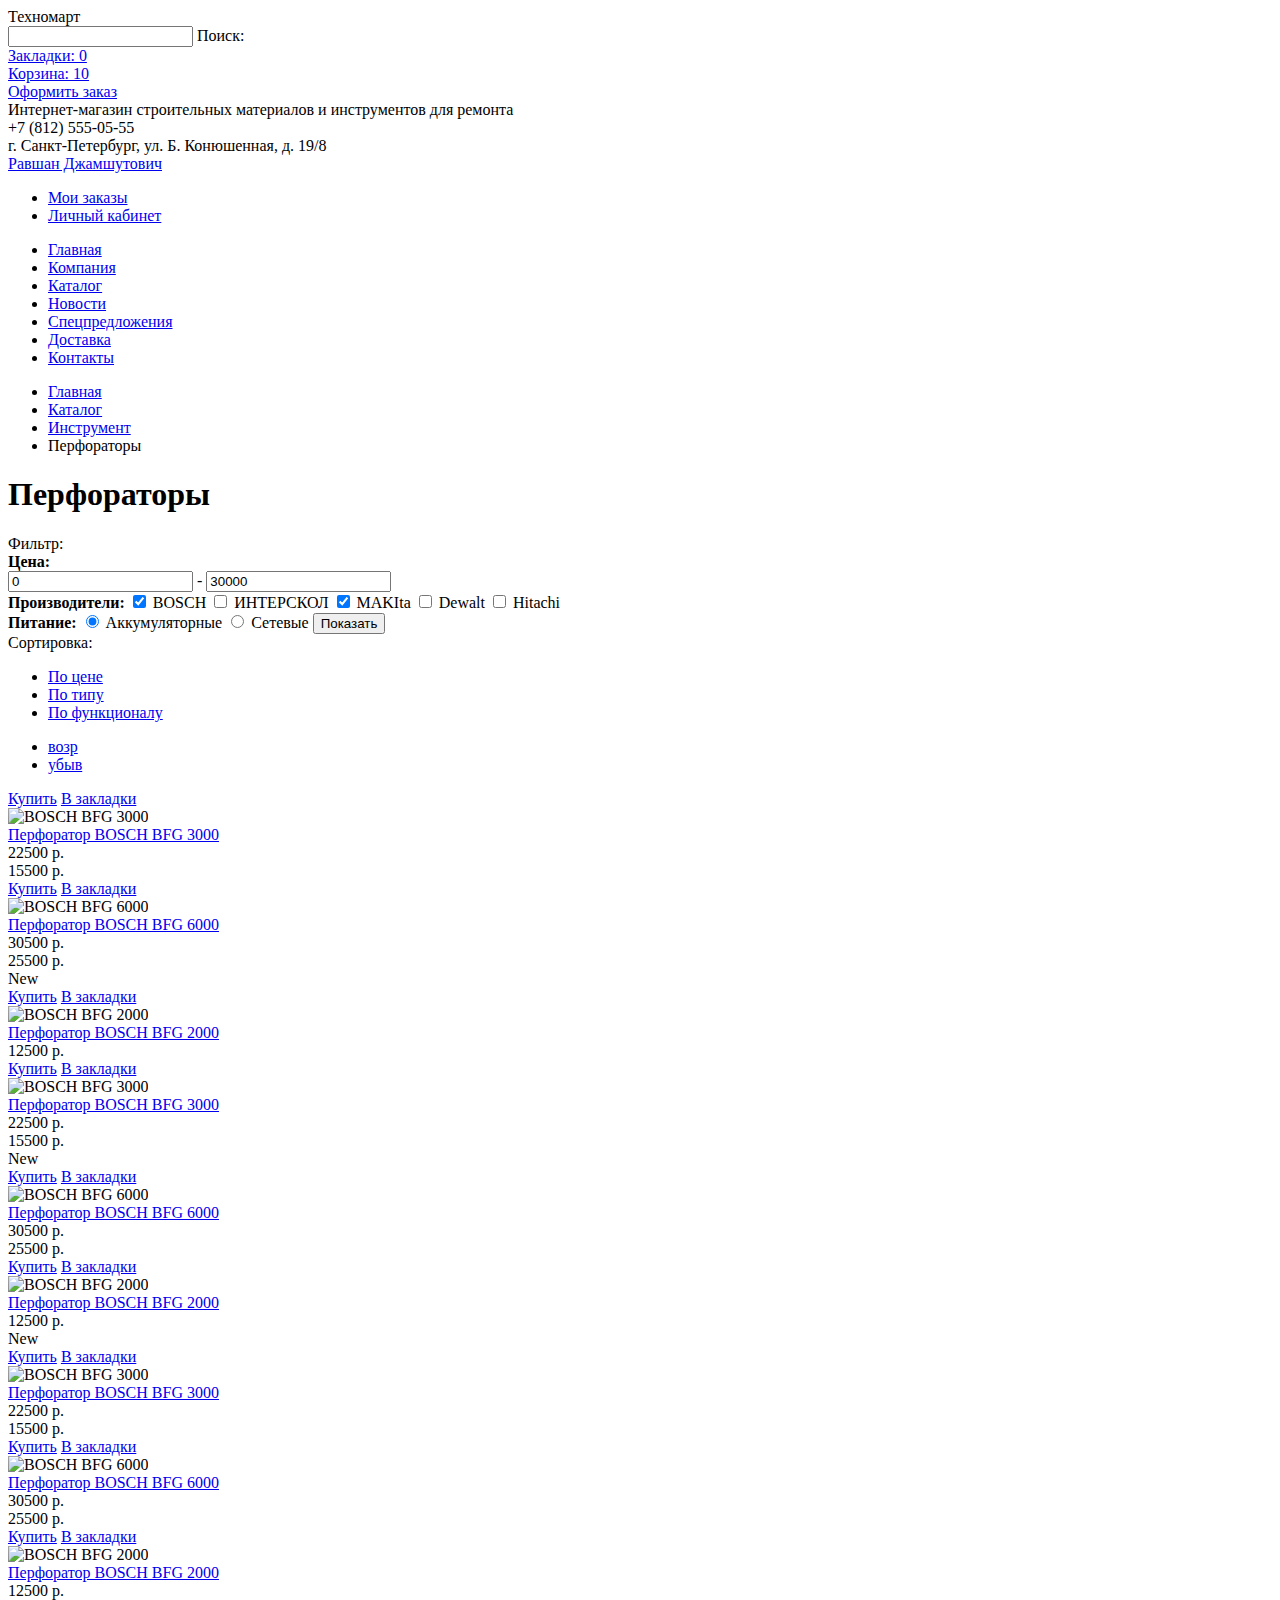
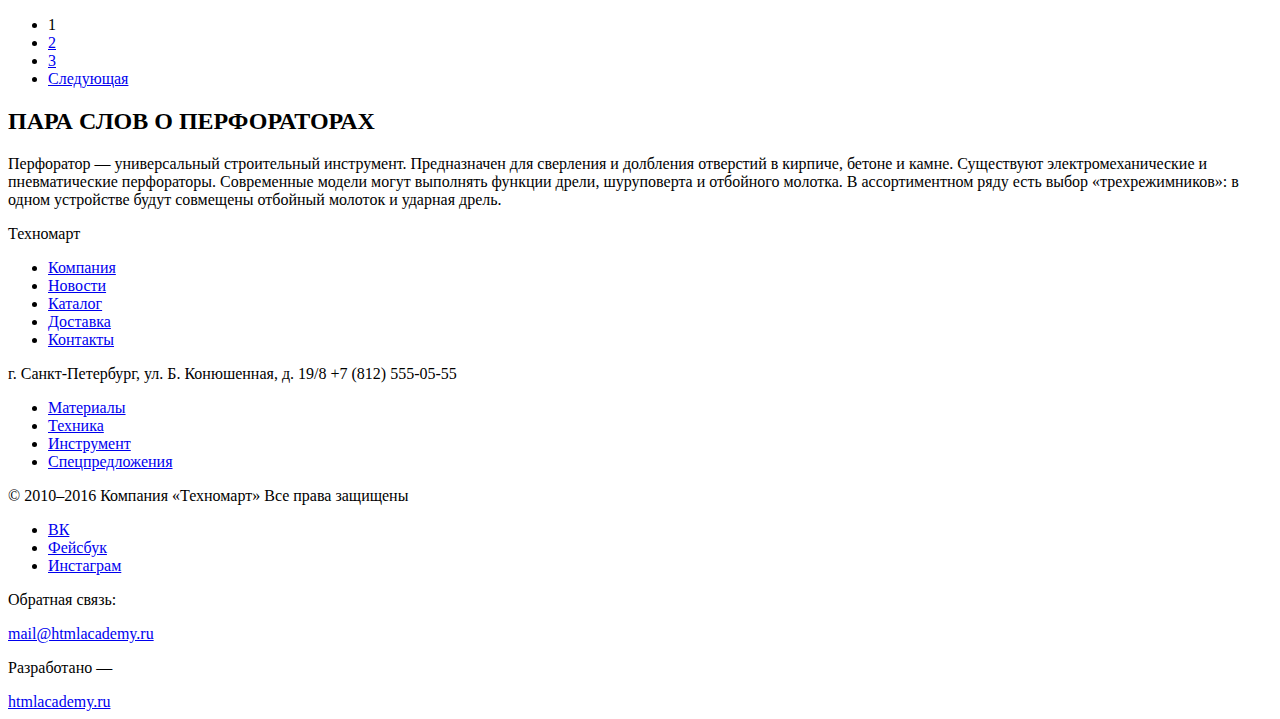
==== catalog.html @ 239a4777 "На проверку" ====
<!DOCTYPE html>
<html lang="ru">
  <head>
    <meta charset="utf-8">
    <title>HTML Academy: Техномарт</title>
  </head>
  <body>
    <header class="main-header">
      <div class="container">
        <div class="top-block">
          <div class="index-logo">
            Техномарт
          </div>
          <form class="search-form" action="https://echo.htmlacademy.ru" method="get">
            <input type="search" name="name" value="" id="search-field">
            <label for="search-field">
              Поиск:
            </label>
          </form>
          <div class="bookmarks">
            <a href="#">Закладки: 0</a>
          </div>
          <div class="cart not-empty">
            <a href="#">Корзина: 10</a>
          </div>
          <div class="order">
            <a href="#">Оформить заказ</a>
          </div>
        </div>
        <div class="second-block">
          <div class="header-description">
            Интернет-магазин
            строительных материалов
            и инструментов для ремонта
          </div>
          <div class="header-contacts">
            <div class="phone">
              +7 (812) 555-05-55
            </div>
            г. Санкт-Петербург, ул. Б. Конюшенная, д. 19/8
          </div>
          <div class="user-block">
            <a class="user-name" href="#">Равшан Джамшутович</a>
            <ul class="user-menu">
              <li>
                <a href="#">Мои заказы</a>
              </li>
              <li>
                <a href="#">Личный кабинет</a>
              </li>
            </ul>
          </div>
        </div>
        <nav class="main-navigation">
          <ul>
            <li>
              <a href="#">Главная</a>
            </li>
            <li>
              <a href="#">Компания</a>
            </li>
            <li>
              <a href="#">Каталог</a>
            </li>
            <li>
              <a href="#">Новости</a>
            </li>
            <li>
              <a href="#">Спецпредложения</a>
            </li>
            <li>
              <a href="#">Доставка</a>
            </li>
            <li>
              <a href="#">Контакты</a>
            </li>
          </ul>
        </nav>
      </div>
    </header>
    <main class="container">
      <ul class="breadcrumbs">
        <li>
          <a href="#">Главная</a>
        </li>
        <li>
          <a href="#">Каталог</a>
        </li>
        <li>
          <a href="#">Инструмент</a>
        </li>
        <li class="active">
          Перфораторы
        </li>
      </ul>
      <div class="catalog-title">
        <h1>Перфораторы</h1>
      </div>
      <div class="left-column">
        <div class="column-title">
          Фильтр:
        </div>
        <form class="filter" action="https://echo.htmlacademy.ru" method="post">
          <section class="filter-category">
            <b class="category-title">Цена:</b>
            <div class="range-controls">
              <div class="scale"></div>
              <div class="toggle min-toggle"></div>
              <div class="toggle max-toggle"></div>
            </div>
            <div class="price-controls">
              <input class="min-price" type="text" value="0">
              -
              <input class="max-price" type="text" value="30000">
            </div>
          </section>
          <section class="filter-category">
            <b class="category-title">Производители:</b>
            <input type="checkbox" name="brand-1" id="choice-1" checked>
            <label for="choice-1">BOSCH</label>
            <input type="checkbox" name="brand-2" id="choice-2">
            <label for="choice-2">ИНТЕРСКОЛ</label>
            <input type="checkbox" name="brand-3" id="choice-3" checked>
            <label for="choice-3">MAKIta</label>
            <input type="checkbox" name="brand-4" id="choice-4">
            <label for="choice-4">Dewalt</label>
            <input type="checkbox" name="brand-5" id="choice-5">
            <label for="choice-5">Hitachi</label>
          </section>
          <section class="filter-category">
            <b class="category-title">Питание:</b>
            <input type="radio" name="power-type" value="type-1" id="radio-1" checked>
            <label for="radio-1">Аккумуляторные</label>
            <input type="radio" name="power-type" value="type-2" id="radio-2">
            <label for="radio-2">Сетевые</label>
            <button class="button">Показать</button>
          </section>
        </form>
      </div>
      <div class="right-column">
        <div class="column-title">
          Сортировка:
          <ul class="sort-factor">
            <li>
              <a href="#">По цене</a>
            </li>
            <li>
              <a href="#">По типу</a>
            </li>
            <li>
              <a href="#">По функционалу</a>
            </li>
          </ul>
          <ul class="regulation">
            <li>
              <a href="#">возр</a>
            </li>
            <li>
              <a href="#">убыв</a>
            </li>
          </ul>
        </div>
        <div class="catalog-items">
          <article class="item">
            <div class="action">
              <a class="btn buy" href="#">Купить</a>
              <a class="btn bookmark" href="#">В закладки</a>
            </div>
            <div class="item-image">
              <img src="http://placehold.it/185x165" width="185" height="165" alt="BOSCH BFG 3000">
            </div>
            <div class="item-title">
              <a href="#">Перфоратор BOSCH BFG 3000</a>
            </div>
            <div class="item-old-price">
              22500 р.
            </div>
            <div class="item-price">
              15500 р.
            </div>
          </article>
          <article class="item">
            <div class="action">
              <a class="btn buy" href="#">Купить</a>
              <a class="btn bookmark" href="#">В закладки</a>
            </div>
            <div class="item-image">
              <img src="http://placehold.it/185x165" width="185" height="165" alt="BOSCH BFG 6000">
            </div>
            <div class="item-title">
              <a href="#">Перфоратор BOSCH BFG 6000</a>
            </div>
            <div class="item-old-price">
              30500 р.
            </div>
            <div class="item-price">
              25500 р.
            </div>
          </article>
          <article class="item">
            <div class="flag-new">New</div>
            <div class="action">
              <a class="btn buy" href="#">Купить</a>
              <a class="btn bookmark" href="#">В закладки</a>
            </div>
            <div class="item-image">
              <img src="http://placehold.it/185x165" width="185" height="165" alt="BOSCH BFG 2000">
            </div>
            <div class="item-title">
              <a href="#">Перфоратор BOSCH BFG 2000</a>
            </div>
            <div class="item-price">
              12500 р.
            </div>
          </article>
          <article class="item">
            <div class="action">
              <a class="btn buy" href="#">Купить</a>
              <a class="btn bookmark" href="#">В закладки</a>
            </div>
            <div class="item-image">
              <img src="http://placehold.it/185x165" width="185" height="165" alt="BOSCH BFG 3000">
            </div>
            <div class="item-title">
              <a href="#">Перфоратор BOSCH BFG 3000</a>
            </div>
            <div class="item-old-price">
              22500 р.
            </div>
            <div class="item-price">
              15500 р.
            </div>
          </article>
          <article class="item">
            <div class="flag-new">New</div>
            <div class="action">
              <a class="btn buy" href="#">Купить</a>
              <a class="btn bookmark" href="#">В закладки</a>
            </div>
            <div class="item-image">
              <img src="http://placehold.it/185x165" width="185" height="165" alt="BOSCH BFG 6000">
            </div>
            <div class="item-title">
              <a href="#">Перфоратор BOSCH BFG 6000</a>
            </div>
            <div class="item-old-price">
              30500 р.
            </div>
            <div class="item-price">
              25500 р.
            </div>
          </article>
          <article class="item">
            <div class="action">
              <a class="btn buy" href="#">Купить</a>
              <a class="btn bookmark" href="#">В закладки</a>
            </div>
            <div class="item-image">
              <img src="http://placehold.it/185x165" width="185" height="165" alt="BOSCH BFG 2000">
            </div>
            <div class="item-title">
              <a href="#">Перфоратор BOSCH BFG 2000</a>
            </div>
            <div class="item-price">
              12500 р.
            </div>
          </article>
          <article class="item">
            <div class="flag-new">New</div>
            <div class="action">
              <a class="btn buy" href="#">Купить</a>
              <a class="btn bookmark" href="#">В закладки</a>
            </div>
            <div class="item-image">
              <img src="http://placehold.it/185x165" width="185" height="165" alt="BOSCH BFG 3000">
            </div>
            <div class="item-title">
              <a href="#">Перфоратор BOSCH BFG 3000</a>
            </div>
            <div class="item-old-price">
              22500 р.
            </div>
            <div class="item-price">
              15500 р.
            </div>
          </article>
          <article class="item">
            <div class="action">
              <a class="btn buy" href="#">Купить</a>
              <a class="btn bookmark" href="#">В закладки</a>
            </div>
            <div class="item-image">
              <img src="http://placehold.it/185x165" width="185" height="165" alt="BOSCH BFG 6000">
            </div>
            <div class="item-title">
              <a href="#">Перфоратор BOSCH BFG 6000</a>
            </div>
            <div class="item-old-price">
              30500 р.
            </div>
            <div class="item-price">
              25500 р.
            </div>
          </article>
          <article class="item">
            <div class="action">
              <a class="btn buy" href="#">Купить</a>
              <a class="btn bookmark" href="#">В закладки</a>
            </div>
            <div class="item-image">
              <img src="http://placehold.it/185x165" width="185" height="165" alt="BOSCH BFG 2000">
            </div>
            <div class="item-title">
              <a href="#">Перфоратор BOSCH BFG 2000</a>
            </div>
            <div class="item-price">
              12500 р.
            </div>
          </article>
        </div>
        <ul class="pagination">
          <li class="active">
            1
          </li>
          <li>
            <a class="btn" href="catalog-2.html">2</a>
          </li>
          <li>
            <a class="btn" href="catalog-3.html">3</a>
          </li>
          <li>
            <a class="btn" href="catalog-4.html">Следующая</a>
          </li>
        </ul>
      </div>
      <section class="about-item">
        <h2>ПАРА СЛОВ О ПЕРФОРАТОРАХ</h2>
        <p class="text-block">
          Перфоратор — универсальный строительный инструмент. Предназначен для сверления и
          долбления отверстий в кирпиче, бетоне и камне.
          Существуют электромеханические и пневматические перфораторы. Современные модели
          могут выполнять функции дрели, шуруповерта и отбойного молотка. В ассортиментном
          ряду есть выбор «трехрежимников»: в одном устройстве будут совмещены отбойный молоток и ударная дрель.
        </p>
      </section>
    </main>
    <footer class="main-footer">
      <div class="container">
        <div class="footer-navigation">
          <section class="footer-navigation-top">
            <div class="index-logo footer-logo">
              Техномарт
            </div>
            <nav class="main-navigation footer-main-nav">
              <ul>
                <li>
                  <a href="#">Компания</a>
                </li>
                <li>
                  <a href="#">Новости</a>
                </li>
                <li>
                  <a href="#">Каталог</a>
                </li>
                <li>
                  <a href="#">Доставка</a>
                </li>
                <li>
                  <a href="#">Контакты</a>
                </li>
              </ul>
            </nav>
          </section>
          <section class="footer-navigation-bottom">
            <div class="footer-contacts">
              г. Санкт-Петербург, ул. Б. Конюшенная, д. 19/8
              +7 (812) 555-05-55
            </div>
            <nav class="main-navigation footer-second-nav">
              <ul>
                <li>
                  <a href="#">Материалы</a>
                </li>
                <li>
                  <a href="#">Техника</a>
                </li>
                <li>
                  <a href="#">Инструмент</a>
                </li>
                <li>
                  <a href="#">Спецпредложения</a>
                </li>
              </ul>
            </nav>
          </section>
        </div>
        <div class="footer-links">
          <section class="footer-copyright">
            &copy; 2010–2016 Компания «Техномарт»
            Все права защищены
          </section>
          <section class="footer-social">
            <ul class="social-list">
        			<li class="social-item">
        				<a class="social-link social-link-vk" href="#">ВК</a>
        			</li>
              <li class="social-item">
        				<a class="social-link social-link-fb" href="#">Фейсбук</a>
        			</li>
              <li class="social-item">
        				<a class="social-link social-link-inst" href="#">Инстаграм</a>
        			</li>
            </ul>
          </section>
          <section class="footer-email">
            <div class="email">
              <p>Обратная связь:</p>
              <a class="btn" href="mailto:mail@htmlacademy.ru">mail@htmlacademy.ru</a>
            </div>
            <div class="site">
              <p>Разработано —</p>
              <a class="btn" href="https://htmlacademy.ru">htmlacademy.ru</a>
            </div>
          </section>
        </div>
      </div>
    </footer>
  </body>
</html>
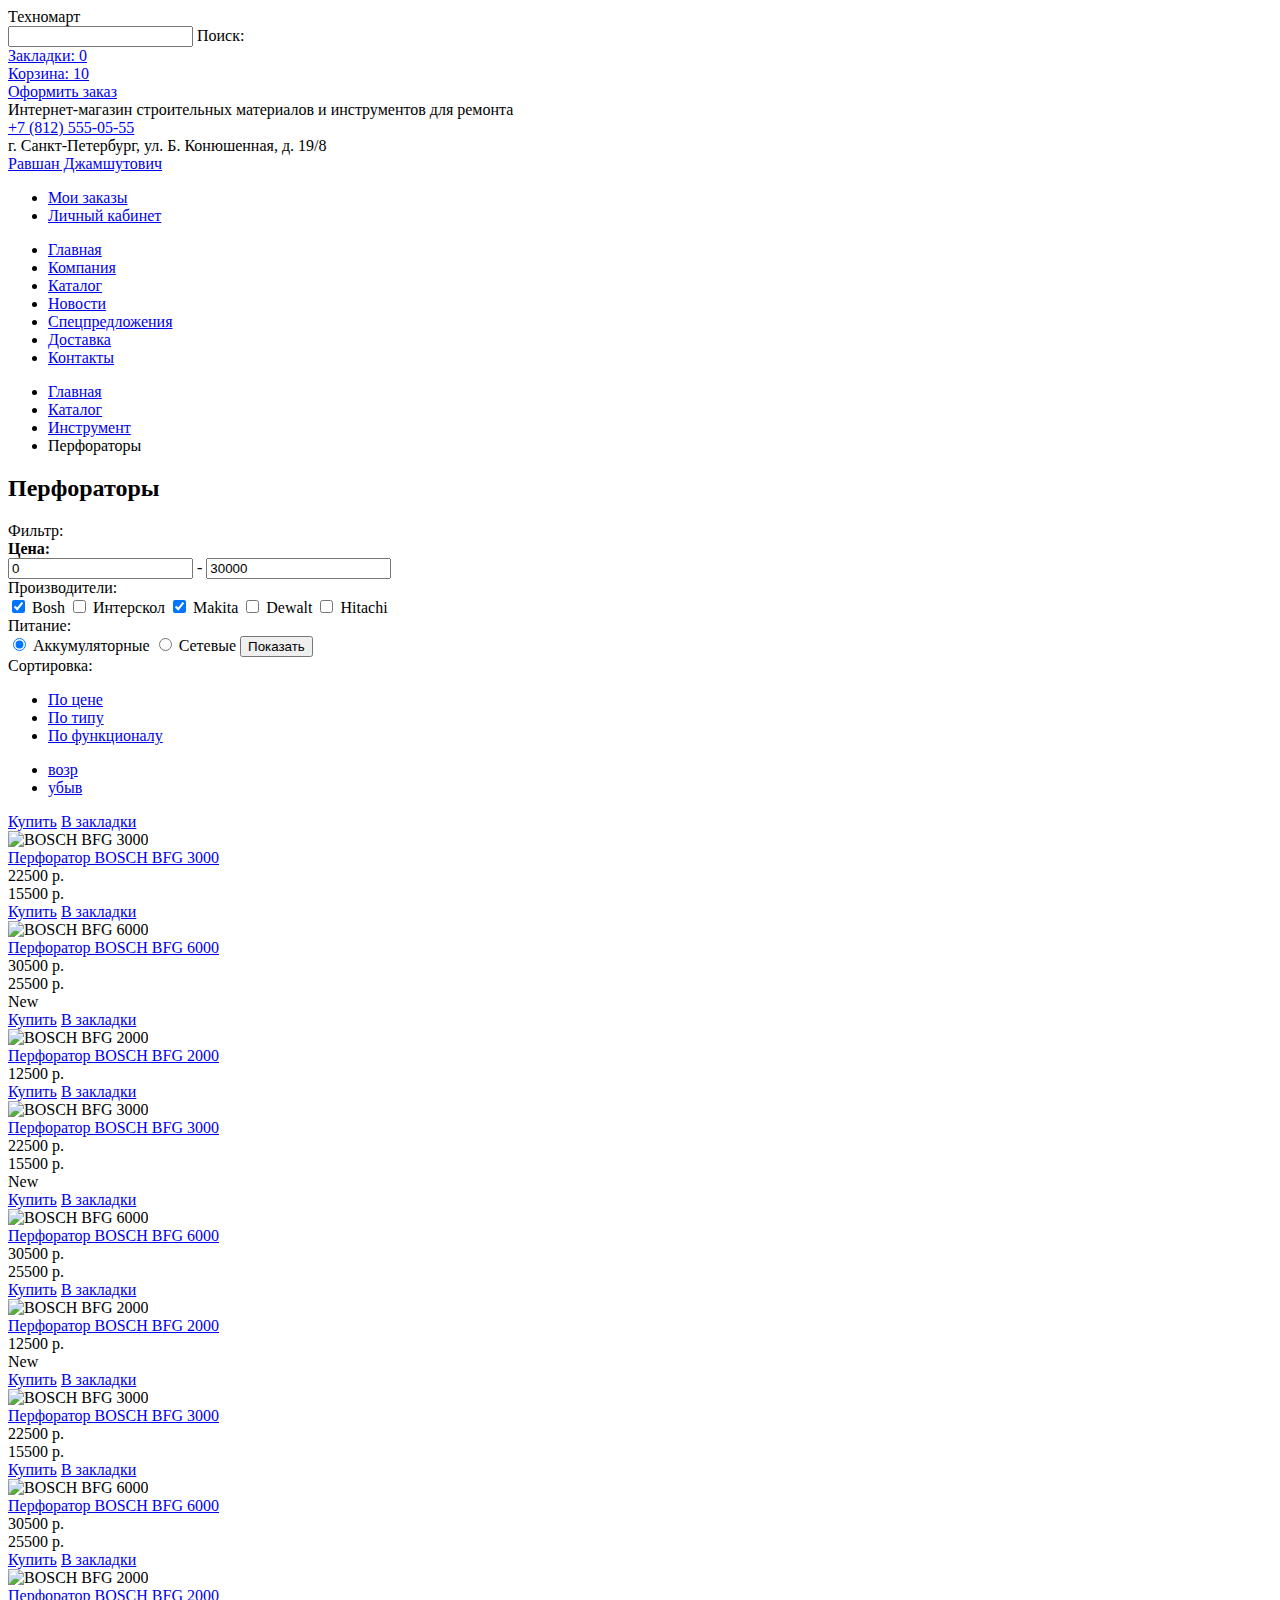
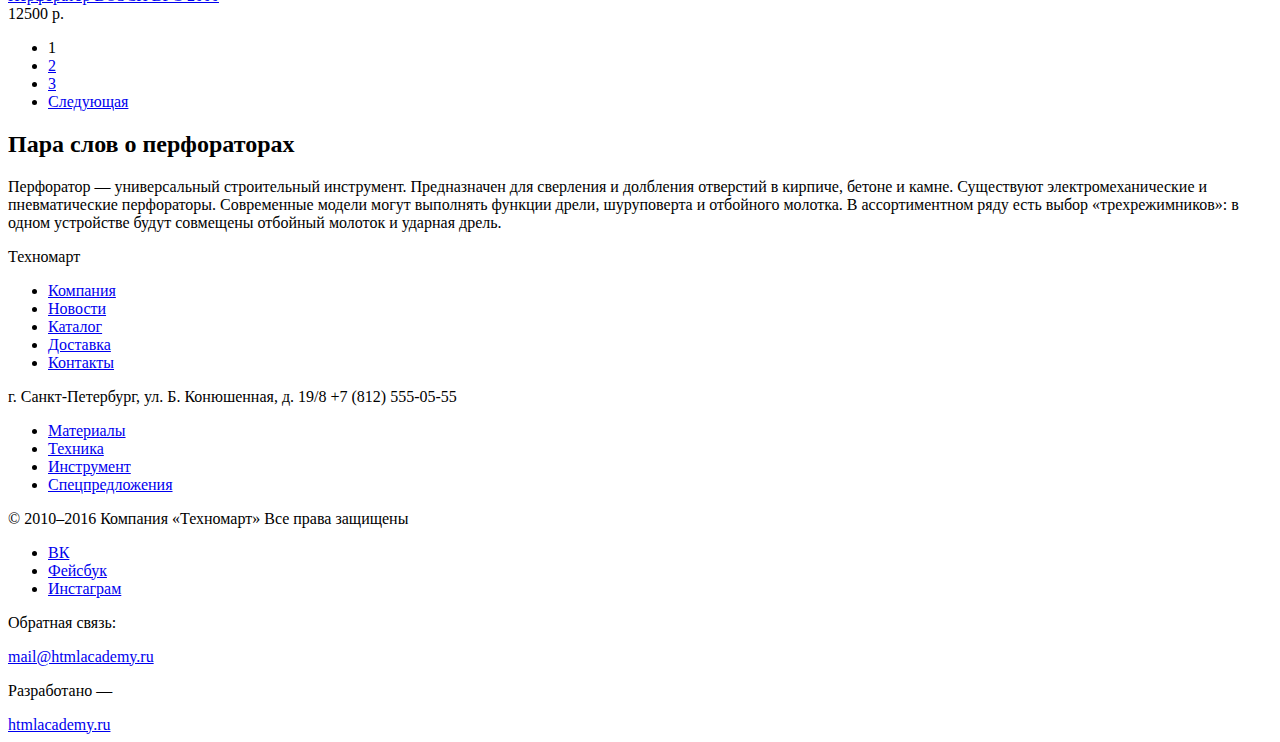
==== commit abe916fb: "Работа над ошибками" ====
--- a/catalog.html
+++ b/catalog.html
@@ -3,6 +3,7 @@
   <head>
     <meta charset="utf-8">
     <title>HTML Academy: Техномарт</title>
+    <link rel="stylesheet" href="/css/style.css">
   </head>
   <body>
     <header class="main-header">
@@ -35,9 +36,11 @@
           </div>
           <div class="header-contacts">
             <div class="phone">
-              +7 (812) 555-05-55
-            </div>
-            г. Санкт-Петербург, ул. Б. Конюшенная, д. 19/8
+              <a href="tel: +78125550555"> +7 (812) 555-05-55</a>
+            </div>
+            <div class="address">
+              г. Санкт-Петербург, ул. Б. Конюшенная, д. 19/8
+            </div>
           </div>
           <div class="user-block">
             <a class="user-name" href="#">Равшан Джамшутович</a>
@@ -94,7 +97,7 @@
         </li>
       </ul>
       <div class="catalog-title">
-        <h1>Перфораторы</h1>
+        <h2>Перфораторы</h2>
       </div>
       <div class="left-column">
         <div class="column-title">
@@ -115,20 +118,20 @@
             </div>
           </section>
           <section class="filter-category">
-            <b class="category-title">Производители:</b>
+            <div class="category-title">Производители:</div>
             <input type="checkbox" name="brand-1" id="choice-1" checked>
-            <label for="choice-1">BOSCH</label>
+            <label for="choice-1">Bosh</label>
             <input type="checkbox" name="brand-2" id="choice-2">
-            <label for="choice-2">ИНТЕРСКОЛ</label>
+            <label for="choice-2">Интерскол</label>
             <input type="checkbox" name="brand-3" id="choice-3" checked>
-            <label for="choice-3">MAKIta</label>
+            <label for="choice-3">Makita</label>
             <input type="checkbox" name="brand-4" id="choice-4">
             <label for="choice-4">Dewalt</label>
             <input type="checkbox" name="brand-5" id="choice-5">
             <label for="choice-5">Hitachi</label>
           </section>
           <section class="filter-category">
-            <b class="category-title">Питание:</b>
+            <div class="category-title">Питание:</div>
             <input type="radio" name="power-type" value="type-1" id="radio-1" checked>
             <label for="radio-1">Аккумуляторные</label>
             <input type="radio" name="power-type" value="type-2" id="radio-2">
@@ -167,7 +170,7 @@
               <a class="btn bookmark" href="#">В закладки</a>
             </div>
             <div class="item-image">
-              <img src="http://placehold.it/185x165" width="185" height="165" alt="BOSCH BFG 3000">
+              <img src="img/item-2.jpg" width="180" height="160" alt="BOSCH BFG 3000">
             </div>
             <div class="item-title">
               <a href="#">Перфоратор BOSCH BFG 3000</a>
@@ -185,7 +188,7 @@
               <a class="btn bookmark" href="#">В закладки</a>
             </div>
             <div class="item-image">
-              <img src="http://placehold.it/185x165" width="185" height="165" alt="BOSCH BFG 6000">
+              <img src="img/item-3.jpg" width="180" height="160" alt="BOSCH BFG 6000">
             </div>
             <div class="item-title">
               <a href="#">Перфоратор BOSCH BFG 6000</a>
@@ -204,7 +207,7 @@
               <a class="btn bookmark" href="#">В закладки</a>
             </div>
             <div class="item-image">
-              <img src="http://placehold.it/185x165" width="185" height="165" alt="BOSCH BFG 2000">
+              <img src="img/item-4.jpg" width="180" height="160" alt="BOSCH BFG 2000">
             </div>
             <div class="item-title">
               <a href="#">Перфоратор BOSCH BFG 2000</a>
@@ -219,7 +222,7 @@
               <a class="btn bookmark" href="#">В закладки</a>
             </div>
             <div class="item-image">
-              <img src="http://placehold.it/185x165" width="185" height="165" alt="BOSCH BFG 3000">
+              <img src="img/item-2.jpg" width="180" height="160" alt="BOSCH BFG 3000">
             </div>
             <div class="item-title">
               <a href="#">Перфоратор BOSCH BFG 3000</a>
@@ -238,7 +241,7 @@
               <a class="btn bookmark" href="#">В закладки</a>
             </div>
             <div class="item-image">
-              <img src="http://placehold.it/185x165" width="185" height="165" alt="BOSCH BFG 6000">
+              <img src="img/item-3.jpg" width="180" height="160" alt="BOSCH BFG 6000">
             </div>
             <div class="item-title">
               <a href="#">Перфоратор BOSCH BFG 6000</a>
@@ -256,7 +259,7 @@
               <a class="btn bookmark" href="#">В закладки</a>
             </div>
             <div class="item-image">
-              <img src="http://placehold.it/185x165" width="185" height="165" alt="BOSCH BFG 2000">
+              <img src="img/item-4.jpg" width="180" height="160" alt="BOSCH BFG 2000">
             </div>
             <div class="item-title">
               <a href="#">Перфоратор BOSCH BFG 2000</a>
@@ -272,7 +275,7 @@
               <a class="btn bookmark" href="#">В закладки</a>
             </div>
             <div class="item-image">
-              <img src="http://placehold.it/185x165" width="185" height="165" alt="BOSCH BFG 3000">
+              <img src="img/item-2.jpg" width="180" height="160" alt="BOSCH BFG 3000">
             </div>
             <div class="item-title">
               <a href="#">Перфоратор BOSCH BFG 3000</a>
@@ -290,7 +293,7 @@
               <a class="btn bookmark" href="#">В закладки</a>
             </div>
             <div class="item-image">
-              <img src="http://placehold.it/185x165" width="185" height="165" alt="BOSCH BFG 6000">
+              <img src="img/item-3.jpg" width="180" height="160" alt="BOSCH BFG 6000">
             </div>
             <div class="item-title">
               <a href="#">Перфоратор BOSCH BFG 6000</a>
@@ -308,7 +311,7 @@
               <a class="btn bookmark" href="#">В закладки</a>
             </div>
             <div class="item-image">
-              <img src="http://placehold.it/185x165" width="185" height="165" alt="BOSCH BFG 2000">
+              <img src="img/item-4.jpg" width="180" height="160" alt="BOSCH BFG 2000">
             </div>
             <div class="item-title">
               <a href="#">Перфоратор BOSCH BFG 2000</a>
@@ -334,7 +337,7 @@
         </ul>
       </div>
       <section class="about-item">
-        <h2>ПАРА СЛОВ О ПЕРФОРАТОРАХ</h2>
+        <h2>Пара слов о перфораторах</h2>
         <p class="text-block">
           Перфоратор — универсальный строительный инструмент. Предназначен для сверления и
           долбления отверстий в кирпиче, бетоне и камне.
@@ -413,11 +416,11 @@
             </ul>
           </section>
           <section class="footer-email">
-            <div class="email">
+            <div class="internet-contact email">
               <p>Обратная связь:</p>
               <a class="btn" href="mailto:mail@htmlacademy.ru">mail@htmlacademy.ru</a>
             </div>
-            <div class="site">
+            <div class="internet-contact site">
               <p>Разработано —</p>
               <a class="btn" href="https://htmlacademy.ru">htmlacademy.ru</a>
             </div>
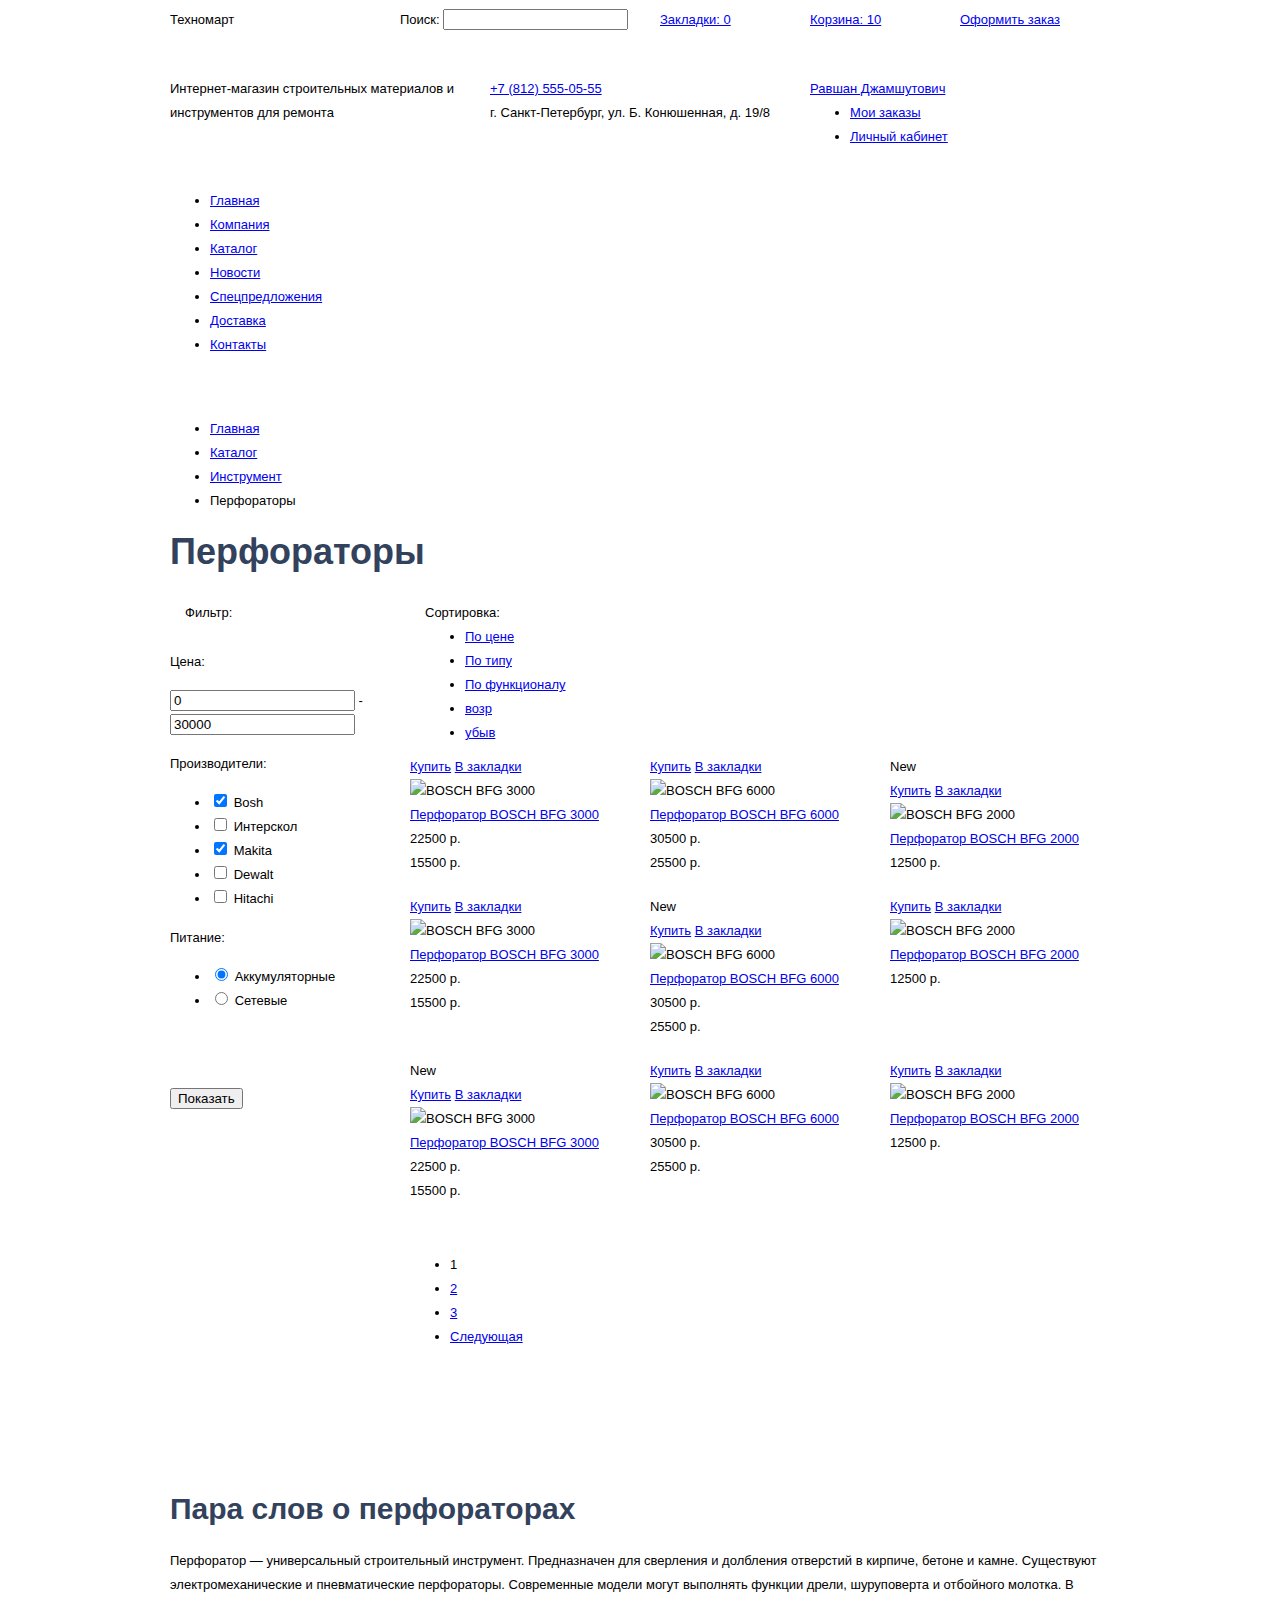
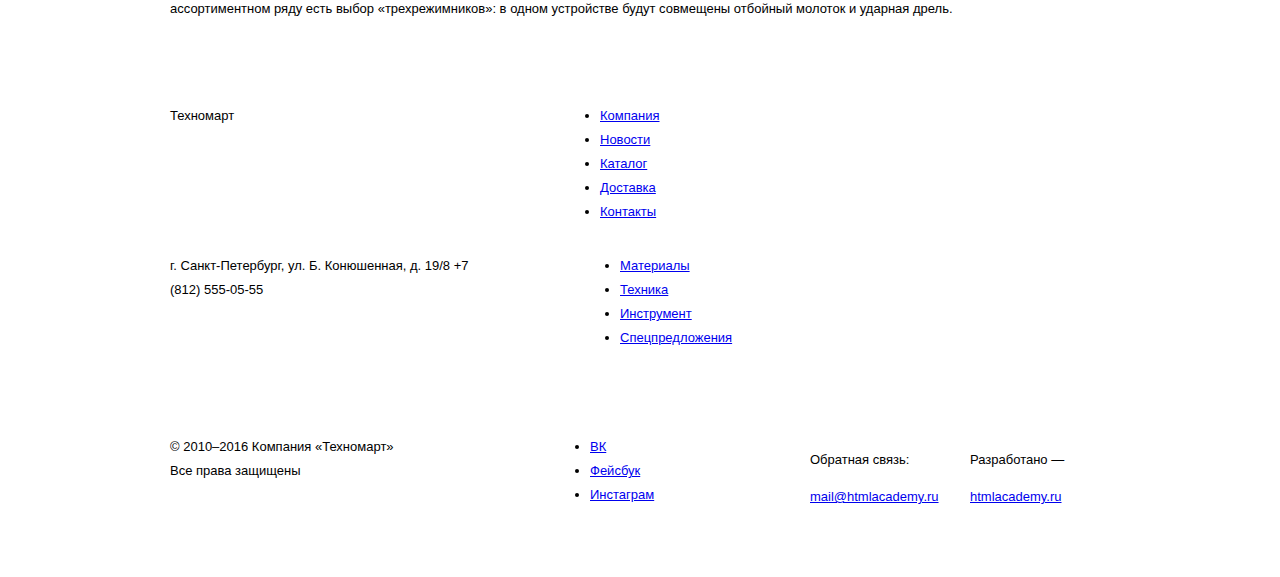
==== commit f3ff02cd: "На проверку." ====
--- a/catalog.html
+++ b/catalog.html
@@ -3,20 +3,20 @@
   <head>
     <meta charset="utf-8">
     <title>HTML Academy: Техномарт</title>
-    <link rel="stylesheet" href="/css/style.css">
+    <link rel="stylesheet" href="css/style.css">
   </head>
   <body>
     <header class="main-header">
       <div class="container">
-        <div class="top-block">
+        <div class="top-block clearfix">
           <div class="index-logo">
             Техномарт
           </div>
           <form class="search-form" action="https://echo.htmlacademy.ru" method="get">
-            <input type="search" name="name" value="" id="search-field">
             <label for="search-field">
               Поиск:
             </label>
+            <input type="search" name="name" value="" id="search-field">
           </form>
           <div class="bookmarks">
             <a href="#">Закладки: 0</a>
@@ -28,7 +28,7 @@
             <a href="#">Оформить заказ</a>
           </div>
         </div>
-        <div class="second-block">
+        <div class="second-block clearfix">
           <div class="header-description">
             Интернет-магазин
             строительных материалов
@@ -96,16 +96,14 @@
           Перфораторы
         </li>
       </ul>
-      <div class="catalog-title">
-        <h2>Перфораторы</h2>
-      </div>
+      <h1 class="catalog-title">Перфораторы</h1>
       <div class="left-column">
         <div class="column-title">
           Фильтр:
         </div>
         <form class="filter" action="https://echo.htmlacademy.ru" method="post">
           <section class="filter-category">
-            <b class="category-title">Цена:</b>
+            <div class="category-title">Цена:</div>
             <div class="range-controls">
               <div class="scale"></div>
               <div class="toggle min-toggle"></div>
@@ -119,23 +117,41 @@
           </section>
           <section class="filter-category">
             <div class="category-title">Производители:</div>
-            <input type="checkbox" name="brand-1" id="choice-1" checked>
-            <label for="choice-1">Bosh</label>
-            <input type="checkbox" name="brand-2" id="choice-2">
-            <label for="choice-2">Интерскол</label>
-            <input type="checkbox" name="brand-3" id="choice-3" checked>
-            <label for="choice-3">Makita</label>
-            <input type="checkbox" name="brand-4" id="choice-4">
-            <label for="choice-4">Dewalt</label>
-            <input type="checkbox" name="brand-5" id="choice-5">
-            <label for="choice-5">Hitachi</label>
+            <ul class="category-list">
+              <li>
+                <input type="checkbox" name="brand-1" id="choice-1" checked>
+                <label for="choice-1">Bosh</label>
+              </li>
+              <li>
+                <input type="checkbox" name="brand-2" id="choice-2">
+                <label for="choice-2">Интерскол</label>
+              </li>
+              <li>
+                <input type="checkbox" name="brand-3" id="choice-3" checked>
+                <label for="choice-3">Makita</label>
+              </li>
+              <li>
+                <input type="checkbox" name="brand-4" id="choice-4">
+                <label for="choice-4">Dewalt</label>
+              </li>
+              <li>
+                <input type="checkbox" name="brand-5" id="choice-5">
+                <label for="choice-5">Hitachi</label>
+              </li>
+            </ul>
           </section>
           <section class="filter-category">
             <div class="category-title">Питание:</div>
-            <input type="radio" name="power-type" value="type-1" id="radio-1" checked>
-            <label for="radio-1">Аккумуляторные</label>
-            <input type="radio" name="power-type" value="type-2" id="radio-2">
-            <label for="radio-2">Сетевые</label>
+            <ul class="category-list">
+              <li>
+                <input type="radio" name="power-type" value="type-1" id="radio-1" checked>
+                <label for="radio-1">Аккумуляторные</label>
+              </li>
+              <li>
+                <input type="radio" name="power-type" value="type-2" id="radio-2">
+                <label for="radio-2">Сетевые</label>
+              </li>
+            </ul>
             <button class="button">Показать</button>
           </section>
         </form>
@@ -163,7 +179,7 @@
             </li>
           </ul>
         </div>
-        <div class="catalog-items">
+        <div class="catalog-items clearfix">
           <article class="item">
             <div class="action">
               <a class="btn buy" href="#">Купить</a>
@@ -350,7 +366,7 @@
     <footer class="main-footer">
       <div class="container">
         <div class="footer-navigation">
-          <section class="footer-navigation-top">
+          <section class="footer-navigation-top clearfix">
             <div class="index-logo footer-logo">
               Техномарт
             </div>
@@ -374,7 +390,7 @@
               </ul>
             </nav>
           </section>
-          <section class="footer-navigation-bottom">
+          <section class="footer-navigation-bottom clearfix">
             <div class="footer-contacts">
               г. Санкт-Петербург, ул. Б. Конюшенная, д. 19/8
               +7 (812) 555-05-55
@@ -397,7 +413,7 @@
             </nav>
           </section>
         </div>
-        <div class="footer-links">
+        <div class="footer-links clearfix">
           <section class="footer-copyright">
             &copy; 2010–2016 Компания «Техномарт»
             Все права защищены
@@ -415,7 +431,7 @@
         			</li>
             </ul>
           </section>
-          <section class="footer-email">
+          <section class="footer-email clearfix">
             <div class="internet-contact email">
               <p>Обратная связь:</p>
               <a class="btn" href="mailto:mail@htmlacademy.ru">mail@htmlacademy.ru</a>
--- a/css/style.css
+++ b/css/style.css
@@ -0,0 +1,308 @@
+body {
+  font-family: 'PTSans', Arial, sans-serif;
+  font-size: 13px;
+  line-height: 24px;
+  color: #000000;
+}
+
+h1 {
+  font-family: 'Cuprum', Arial, sans-serif;
+  font-size: 36px;
+  line-height: 30px;
+  font-weight: bold;
+  color: #ffffff;
+}
+
+h2 {
+  font-family: 'Cuprum', Arial, sans-serif;
+  font-size: 30px;
+  line-height: 30px;
+  font-weight: bold;
+  color: #32425c;
+}
+
+ul {
+  margin: 0;
+}
+
+.container {
+  width: 940px;
+  margin: 0 auto;
+  padding: 0 10px;
+}
+
+.clearfix::after {
+  content: '';
+  display: table;
+  clear: both;
+}
+
+.main-header {
+  padding-bottom: 60px;
+}
+
+.index-logo {
+  float: left;
+  width: 220px;
+  margin-right: 10px;
+}
+
+.search-form {
+  float: left;
+  width: 250px;
+  margin-right: 10px;
+}
+
+.bookmarks {
+  float: left;
+  width: 140px;
+  margin-right: 10px;
+}
+
+.cart {
+  float: left;
+  width: 140px;
+  margin-right: 10px;
+}
+
+.order {
+  float: right;
+  width: 150px;
+}
+
+.second-block {
+  padding-top: 45px;
+  padding-bottom: 40px;
+}
+
+.header-description {
+  float: left;
+  width: 300px;
+  margin-right: 20px;
+}
+
+.header-contacts {
+  float: left;
+  width: 300px;
+  margin-right: 20px;
+}
+
+.user-block {
+  float: right;
+  width: 300px;
+}
+
+.features {
+  padding-top: 60px;
+  padding-bottom: 30px;
+}
+
+.features-item {
+  float: left;
+  width: 260px;
+  padding: 20px;
+  margin-right: 20px;
+  margin-bottom: 20px;
+}
+
+.features-item:nth-child(n+3) {
+  margin-right: 0;
+}
+
+.slide-block {
+  float: left;
+  width: 620px;
+  margin-right: 20px;
+}
+
+.slide {
+  display: none;
+}
+
+.slide-block .active {
+  display: block;
+}
+
+.famous {
+  padding-top: 25px;
+  padding-bottom: 25px;
+  padding-left: 30px;
+  padding-right: 25px;
+}
+
+.item-container {
+  padding: 20px 0;
+}
+
+.item {
+  float: left;
+  width: 220px;
+  margin-right: 20px;
+}
+
+.item-container .item:last-child {
+  margin-right: 0;
+}
+
+.brand-container {
+  padding-top: 20px;
+  padding-bottom: 65px;
+}
+
+.brand {
+  float: left;
+  width: 220px;
+  margin-right: 20px;
+  margin-bottom: 20px;
+}
+
+.brand:nth-child(4n) {
+  margin-right: 0;
+}
+
+.service-block {
+  padding-top: 60px;
+}
+
+.service-navigation {
+  float: left;
+  width: 240px;
+}
+
+.service-description {
+  float: right;
+  width: 620px;
+  min-height: 280px;
+}
+
+.service-about {
+  display: none;
+}
+
+.service-description .active {
+  display: block;
+}
+
+.contacts {
+  padding-top: 75px;
+  padding-bottom: 85px;
+}
+
+.contacts-content {
+  float: left;
+  width: 540px;
+}
+
+.contacts-map {
+  float: right;
+  width: 300px;
+}
+
+.main-footer {
+  padding-bottom: 30px;
+}
+
+.footer-navigation-top {
+  margin-bottom: 30px;
+}
+
+.footer-main-nav {
+  float: right;
+  width: 550px;
+}
+
+.footer-navigation-bottom {
+  margin-bottom: 50px;
+}
+
+.footer-contacts {
+  float: left;
+  width: 330px;
+}
+
+.footer-second-nav {
+  float: right;
+  width: 530px;
+}
+
+.footer-links {
+  padding-top: 35px;
+  padding-bottom: 30px;
+}
+
+.footer-copyright {
+  float: left;
+  width: 240px;
+}
+
+.footer-social {
+  float: left;
+  width: 160px;
+  margin-left: 140px;
+}
+
+.footer-email {
+  float: right;
+  width: 300px;
+}
+
+.internet-contact {
+  float: left;
+  width: 140px;
+}
+
+.email {
+  margin-right: 20px;
+}
+
+/*=========================CATALOG===========================*/
+
+.catalog-title {
+  color: #32425c;
+}
+
+.left-column {
+  float: left;
+  width: 220px;
+}
+
+.column-title {
+  padding: 10px 15px;
+}
+
+.category-title {
+  margin-top: 15px;
+  margin-bottom: 15px;
+}
+
+.range-controls {
+  margin-bottom: 10px;
+}
+
+.button {
+  margin-top: 75px;
+}
+
+.right-column {
+  float: right;
+  width: 700px;
+  padding-bottom: 60px;
+}
+
+.catalog-items .item {
+  margin-bottom: 20px;
+}
+
+.catalog-items .item:nth-child(3n) {
+  margin-right: 0;
+}
+
+.pagination {
+  margin-top: 30px;
+}
+
+.about-item {
+  clear: both;
+  padding-top: 60px;
+  padding-bottom: 70px;
+}
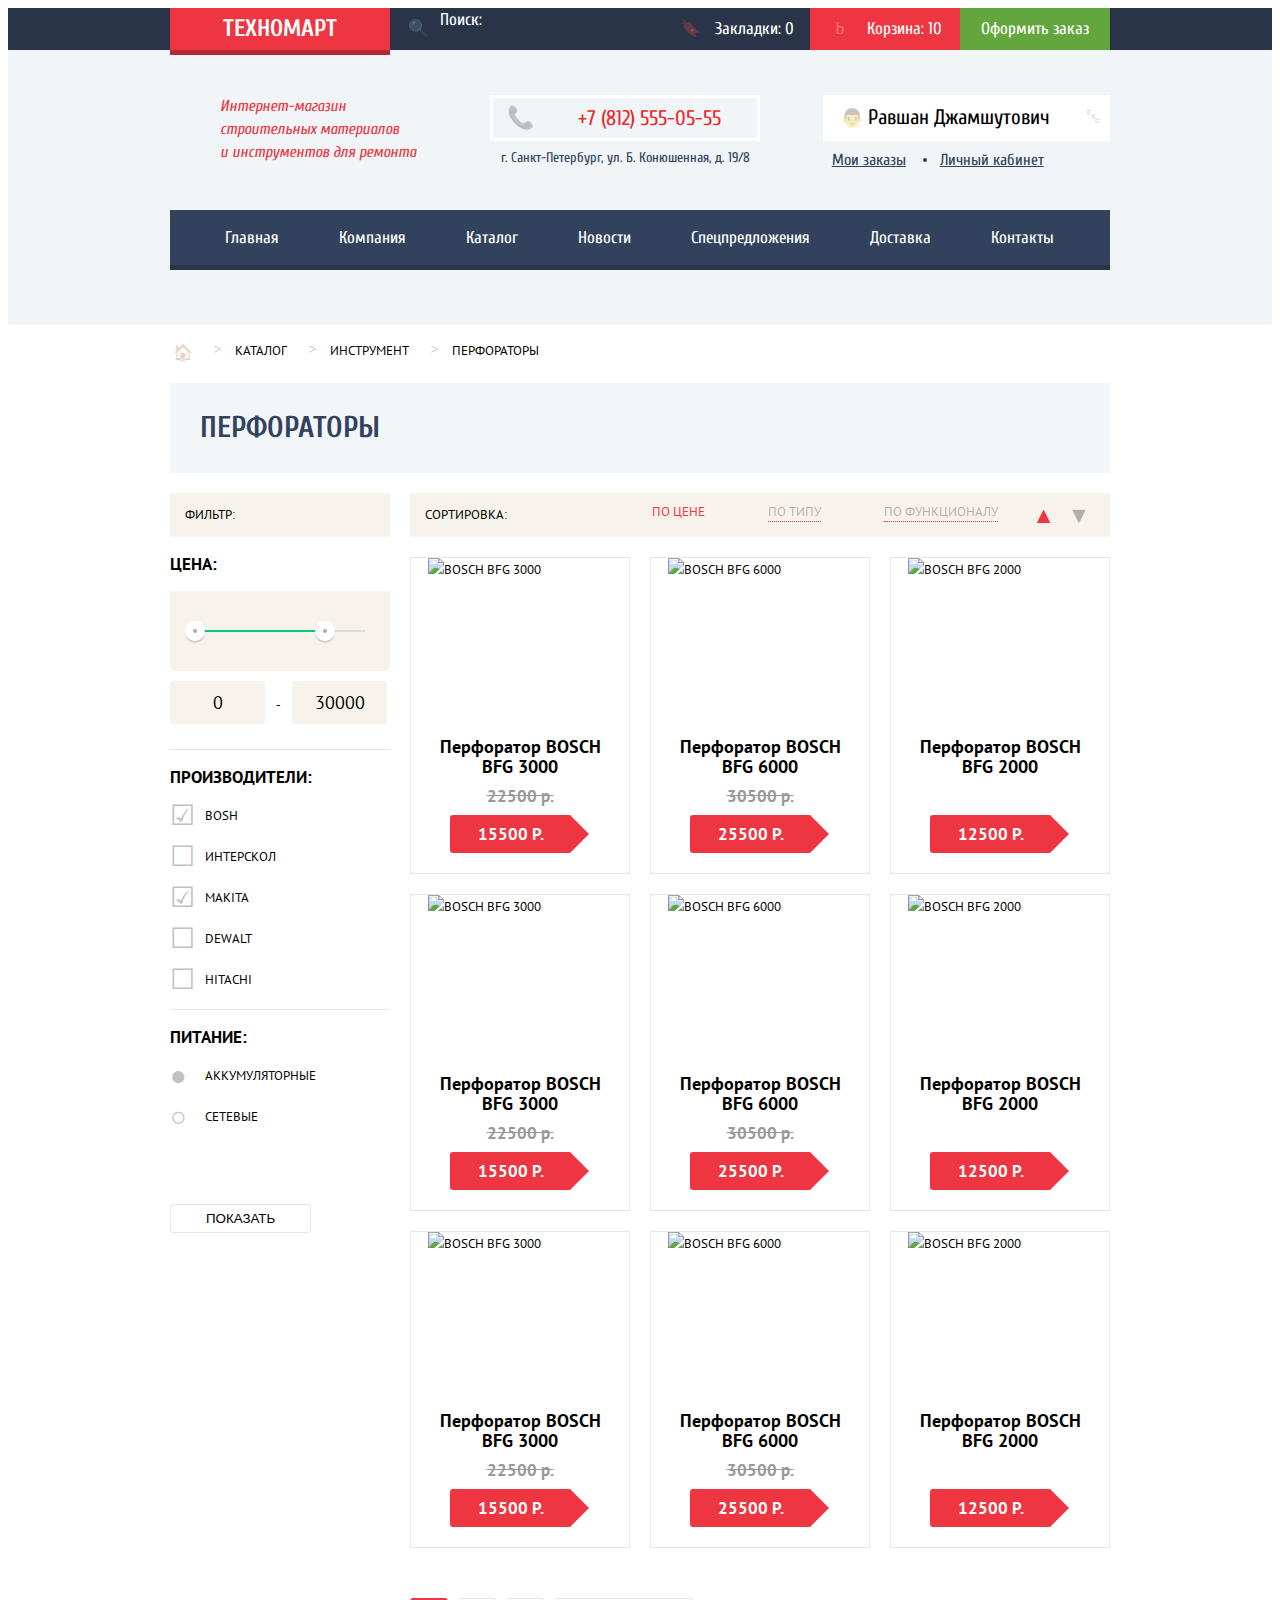
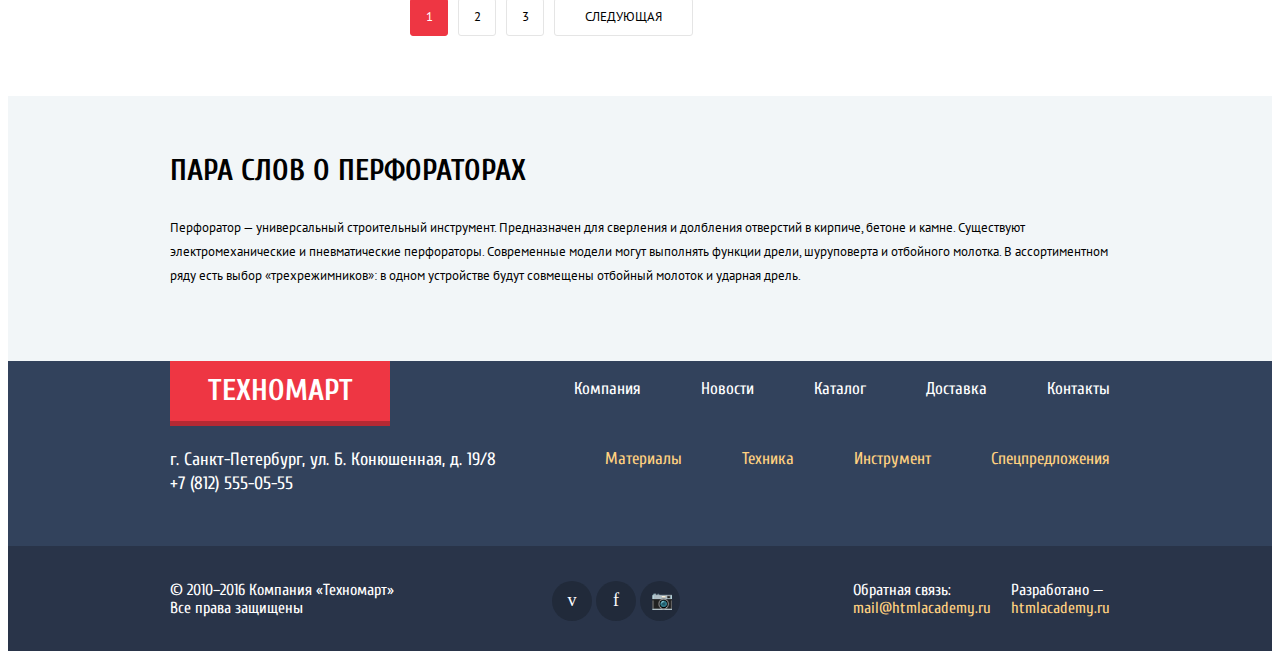
==== commit 67294fa1: "Доделано." ====
--- a/catalog.html
+++ b/catalog.html
@@ -3,47 +3,52 @@
   <head>
     <meta charset="utf-8">
     <title>HTML Academy: Техномарт</title>
-    <link rel="stylesheet" href="css/style.css">
+    <link href='https://fonts.googleapis.com/css?family=Cuprum:400,700,400italic&subset=latin,cyrillic' rel='stylesheet' type='text/css'>
+    <link href='https://fonts.googleapis.com/css?family=PT+Sans:400,700&subset=latin,cyrillic' rel='stylesheet' type='text/css'>
+    <link rel="stylesheet" href="css/normalize.css">
+    <link rel="stylesheet" href="css/style.min.css">
   </head>
   <body>
     <header class="main-header">
-      <div class="container">
-        <div class="top-block clearfix">
-          <div class="index-logo">
+      <div class="top-block">
+        <div class="container clearfix">
+          <a class="index-logo" href="index.html">
             Техномарт
-          </div>
+          </a>
           <form class="search-form" action="https://echo.htmlacademy.ru" method="get">
-            <label for="search-field">
-              Поиск:
-            </label>
-            <input type="search" name="name" value="" id="search-field">
+            <input type="search" name="name" id="search-field" placeholder="Поиск:">
+            <span class="icon-search"></span>
           </form>
           <div class="bookmarks">
-            <a href="#">Закладки: 0</a>
-          </div>
-          <div class="cart not-empty">
-            <a href="#">Корзина: 10</a>
+            <a href="#"><span class="icon-bookmark"></span>Закладки: 0</a>
+          </div>
+          <div class="cart">
+            <a class="not-empty" href="#"><span class="icon-basket"></span>Корзина: 10</a>
           </div>
           <div class="order">
             <a href="#">Оформить заказ</a>
           </div>
         </div>
+      </div>
+      <div class="container">
         <div class="second-block clearfix">
           <div class="header-description">
-            Интернет-магазин
-            строительных материалов
+            Интернет-магазин<br>
+            строительных материалов<br>
             и инструментов для ремонта
           </div>
           <div class="header-contacts">
             <div class="phone">
-              <a href="tel: +78125550555"> +7 (812) 555-05-55</a>
+              <span class="icon-phone"></span>
+              <a href="tel:+78125550555"> +7 (812) 555-05-55</a>
             </div>
             <div class="address">
               г. Санкт-Петербург, ул. Б. Конюшенная, д. 19/8
             </div>
           </div>
           <div class="user-block">
-            <a class="user-name" href="#">Равшан Джамшутович</a>
+            <a class="login user-name" href="#"><span class="icon-user"></span>Равшан Джамшутович</a>
+            <a class="logout" href="#"><span class="icon-logout"></span></a>
             <ul class="user-menu">
               <li>
                 <a href="#">Мои заказы</a>
@@ -57,7 +62,7 @@
         <nav class="main-navigation">
           <ul>
             <li>
-              <a href="#">Главная</a>
+              <a href="index.html">Главная</a>
             </li>
             <li>
               <a href="#">Компания</a>
@@ -81,295 +86,306 @@
         </nav>
       </div>
     </header>
-    <main class="container">
-      <ul class="breadcrumbs">
-        <li>
-          <a href="#">Главная</a>
-        </li>
-        <li>
-          <a href="#">Каталог</a>
-        </li>
-        <li>
-          <a href="#">Инструмент</a>
-        </li>
-        <li class="active">
-          Перфораторы
-        </li>
-      </ul>
-      <h1 class="catalog-title">Перфораторы</h1>
-      <div class="left-column">
-        <div class="column-title">
-          Фильтр:
-        </div>
-        <form class="filter" action="https://echo.htmlacademy.ru" method="post">
-          <section class="filter-category">
-            <div class="category-title">Цена:</div>
-            <div class="range-controls">
-              <div class="scale"></div>
-              <div class="toggle min-toggle"></div>
-              <div class="toggle max-toggle"></div>
-            </div>
-            <div class="price-controls">
-              <input class="min-price" type="text" value="0">
-              -
-              <input class="max-price" type="text" value="30000">
-            </div>
-          </section>
-          <section class="filter-category">
-            <div class="category-title">Производители:</div>
-            <ul class="category-list">
-              <li>
+    <main>
+      <div class="container clearfix">
+        <ul class="breadcrumbs">
+          <li>
+            <a href="index.html"><span class="icon-home"></span></a>
+          </li>
+          <li>
+            <a href="#">Каталог</a>
+          </li>
+          <li>
+            <a href="#">Инструмент</a>
+          </li>
+          <li class="active">
+            Перфораторы
+          </li>
+        </ul>
+        <h1 class="catalog-title">Перфораторы</h1>
+        <div class="left-column">
+          <div class="column-title">
+            Фильтр:
+          </div>
+          <form class="filter" action="https://echo.htmlacademy.ru" method="post">
+            <fieldset class="filter-category">
+              <legend class="category-title">Цена:</legend>
+              <div class="range-controls">
+                <div class="scale">
+                  <div style="margin-left:0;width:140px;" class="bar"></div>
+                </div>
+                <div class="toggle min-toggle"></div>
+                <div class="toggle max-toggle"></div>
+              </div>
+              <div class="price-controls">
+                <input class="min-price" type="text" value="0">
+                -
+                <input class="max-price" type="text" value="30000">
+              </div>
+            </fieldset>
+            <fieldset class="filter-category">
+              <legend class="category-title">Производители:</legend>
+              <div class="filer-row">
                 <input type="checkbox" name="brand-1" id="choice-1" checked>
                 <label for="choice-1">Bosh</label>
-              </li>
-              <li>
+              </div>
+              <div class="filer-row">
                 <input type="checkbox" name="brand-2" id="choice-2">
                 <label for="choice-2">Интерскол</label>
-              </li>
-              <li>
+              </div>
+              <div class="filer-row">
                 <input type="checkbox" name="brand-3" id="choice-3" checked>
                 <label for="choice-3">Makita</label>
-              </li>
-              <li>
+              </div>
+              <div class="filer-row">
                 <input type="checkbox" name="brand-4" id="choice-4">
                 <label for="choice-4">Dewalt</label>
-              </li>
-              <li>
+              </div>
+              <div class="filer-row">
                 <input type="checkbox" name="brand-5" id="choice-5">
                 <label for="choice-5">Hitachi</label>
-              </li>
-            </ul>
-          </section>
-          <section class="filter-category">
-            <div class="category-title">Питание:</div>
-            <ul class="category-list">
-              <li>
+              </div>
+            </fieldset>
+            <fieldset class="filter-category">
+              <legend class="category-title">Питание:</legend>
+              <div class="filer-row">
                 <input type="radio" name="power-type" value="type-1" id="radio-1" checked>
                 <label for="radio-1">Аккумуляторные</label>
-              </li>
-              <li>
+              </div>
+              <div class="filer-row">
                 <input type="radio" name="power-type" value="type-2" id="radio-2">
                 <label for="radio-2">Сетевые</label>
+              </div>
+              <button class="button" type="submit">Показать</button>
+            </fieldset>
+          </form>
+        </div>
+        <div class="right-column">
+          <div class="column-title">
+            Сортировка:
+            <ul class="regulation">
+              <li>
+                <a class="active" href="#"><span class="icon-up-dir"></span></a>
+              </li>
+              <li>
+                <a href="#"><span class="icon-down-dir"></span></a>
               </li>
             </ul>
-            <button class="button">Показать</button>
-          </section>
-        </form>
-      </div>
-      <div class="right-column">
-        <div class="column-title">
-          Сортировка:
-          <ul class="sort-factor">
-            <li>
-              <a href="#">По цене</a>
-            </li>
-            <li>
-              <a href="#">По типу</a>
-            </li>
-            <li>
-              <a href="#">По функционалу</a>
+            <ul class="sort-factor">
+              <li>
+                <a class="active" href="#">По цене</a>
+              </li>
+              <li>
+                <a href="#">По типу</a>
+              </li>
+              <li>
+                <a href="#">По функционалу</a>
+              </li>
+            </ul>
+          </div>
+          <div class="catalog-items clearfix">
+            <article class="item">
+              <div class="action">
+                <a class="btn buy" href="#">Купить</a>
+                <a class="btn bookmark" href="#">В закладки</a>
+              </div>
+              <div class="item-image">
+                <img src="img/item-2.jpg" width="180" height="160" alt="BOSCH BFG 3000">
+              </div>
+              <div class="item-title">
+                <a href="#">Перфоратор BOSCH BFG 3000</a>
+              </div>
+              <div class="item-old-price">
+                22500 р.
+              </div>
+              <div class="item-price">
+                <a class="btn" href="#">15500 р.</a>
+              </div>
+            </article>
+            <article class="item">
+              <div class="action">
+                <a class="btn buy" href="#">Купить</a>
+                <a class="btn bookmark" href="#">В закладки</a>
+              </div>
+              <div class="item-image">
+                <img src="img/item-3.jpg" width="180" height="160" alt="BOSCH BFG 6000">
+              </div>
+              <div class="item-title">
+                <a href="#">Перфоратор BOSCH BFG 6000</a>
+              </div>
+              <div class="item-old-price">
+                30500 р.
+              </div>
+              <div class="item-price">
+                <a class="btn" href="#">25500 р.</a>
+              </div>
+            </article>
+            <article class="item">
+              <div class="flag-new">New</div>
+              <div class="action">
+                <a class="btn buy" href="#">Купить</a>
+                <a class="btn bookmark" href="#">В закладки</a>
+              </div>
+              <div class="item-image">
+                <img src="img/item-4.jpg" width="180" height="160" alt="BOSCH BFG 2000">
+              </div>
+              <div class="item-title">
+                <a href="#">Перфоратор BOSCH BFG 2000</a>
+              </div>
+              <div class="item-old-price">
+
+              </div>
+              <div class="item-price">
+                <a class="btn" href="#">12500 р.</a>
+              </div>
+            </article>
+            <article class="item">
+              <div class="action">
+                <a class="btn buy" href="#">Купить</a>
+                <a class="btn bookmark" href="#">В закладки</a>
+              </div>
+              <div class="item-image">
+                <img src="img/item-2.jpg" width="180" height="160" alt="BOSCH BFG 3000">
+              </div>
+              <div class="item-title">
+                <a href="#">Перфоратор BOSCH BFG 3000</a>
+              </div>
+              <div class="item-old-price">
+                22500 р.
+              </div>
+              <div class="item-price">
+                <a class="btn" href="#">15500 р.</a>
+              </div>
+            </article>
+            <article class="item">
+              <div class="flag-new">New</div>
+              <div class="action">
+                <a class="btn buy" href="#">Купить</a>
+                <a class="btn bookmark" href="#">В закладки</a>
+              </div>
+              <div class="item-image">
+                <img src="img/item-3.jpg" width="180" height="160" alt="BOSCH BFG 6000">
+              </div>
+              <div class="item-title">
+                <a href="#">Перфоратор BOSCH BFG 6000</a>
+              </div>
+              <div class="item-old-price">
+                30500 р.
+              </div>
+              <div class="item-price">
+                <a class="btn" href="#">25500 р.</a>
+              </div>
+            </article>
+            <article class="item">
+              <div class="action">
+                <a class="btn buy" href="#">Купить</a>
+                <a class="btn bookmark" href="#">В закладки</a>
+              </div>
+              <div class="item-image">
+                <img src="img/item-4.jpg" width="180" height="160" alt="BOSCH BFG 2000">
+              </div>
+              <div class="item-title">
+                <a href="#">Перфоратор BOSCH BFG 2000</a>
+              </div>
+              <div class="item-old-price">
+
+              </div>
+              <div class="item-price">
+                <a class="btn" href="#">12500 р.</a>
+              </div>
+            </article>
+            <article class="item">
+              <div class="flag-new">New</div>
+              <div class="action">
+                <a class="btn buy" href="#">Купить</a>
+                <a class="btn bookmark" href="#">В закладки</a>
+              </div>
+              <div class="item-image">
+                <img src="img/item-2.jpg" width="180" height="160" alt="BOSCH BFG 3000">
+              </div>
+              <div class="item-title">
+                <a href="#">Перфоратор BOSCH BFG 3000</a>
+              </div>
+              <div class="item-old-price">
+                22500 р.
+              </div>
+              <div class="item-price">
+                <a class="btn" href="#">15500 р.</a>
+              </div>
+            </article>
+            <article class="item">
+              <div class="action">
+                <a class="btn buy" href="#">Купить</a>
+                <a class="btn bookmark" href="#">В закладки</a>
+              </div>
+              <div class="item-image">
+                <img src="img/item-3.jpg" width="180" height="160" alt="BOSCH BFG 6000">
+              </div>
+              <div class="item-title">
+                <a href="#">Перфоратор BOSCH BFG 6000</a>
+              </div>
+              <div class="item-old-price">
+                30500 р.
+              </div>
+              <div class="item-price">
+                <a class="btn" href="#">25500 р.</a>
+              </div>
+            </article>
+            <article class="item">
+              <div class="action">
+                <a class="btn buy" href="#">Купить</a>
+                <a class="btn bookmark" href="#">В закладки</a>
+              </div>
+              <div class="item-image">
+                <img src="img/item-4.jpg" width="180" height="160" alt="BOSCH BFG 2000">
+              </div>
+              <div class="item-title">
+                <a href="#">Перфоратор BOSCH BFG 2000</a>
+              </div>
+              <div class="item-old-price">
+
+              </div>
+              <div class="item-price">
+                <a class="btn" href="#">12500 р.</a>
+              </div>
+            </article>
+          </div>
+          <ul class="pagination">
+            <li class="page active">
+              1
+            </li>
+            <li>
+              <a class="page" href="#">2</a>
+            </li>
+            <li>
+              <a class="page" href="#">3</a>
+            </li>
+            <li>
+              <a class="page big" href="#">Следующая</a>
             </li>
           </ul>
-          <ul class="regulation">
-            <li>
-              <a href="#">возр</a>
-            </li>
-            <li>
-              <a href="#">убыв</a>
-            </li>
-          </ul>
-        </div>
-        <div class="catalog-items clearfix">
-          <article class="item">
-            <div class="action">
-              <a class="btn buy" href="#">Купить</a>
-              <a class="btn bookmark" href="#">В закладки</a>
-            </div>
-            <div class="item-image">
-              <img src="img/item-2.jpg" width="180" height="160" alt="BOSCH BFG 3000">
-            </div>
-            <div class="item-title">
-              <a href="#">Перфоратор BOSCH BFG 3000</a>
-            </div>
-            <div class="item-old-price">
-              22500 р.
-            </div>
-            <div class="item-price">
-              15500 р.
-            </div>
-          </article>
-          <article class="item">
-            <div class="action">
-              <a class="btn buy" href="#">Купить</a>
-              <a class="btn bookmark" href="#">В закладки</a>
-            </div>
-            <div class="item-image">
-              <img src="img/item-3.jpg" width="180" height="160" alt="BOSCH BFG 6000">
-            </div>
-            <div class="item-title">
-              <a href="#">Перфоратор BOSCH BFG 6000</a>
-            </div>
-            <div class="item-old-price">
-              30500 р.
-            </div>
-            <div class="item-price">
-              25500 р.
-            </div>
-          </article>
-          <article class="item">
-            <div class="flag-new">New</div>
-            <div class="action">
-              <a class="btn buy" href="#">Купить</a>
-              <a class="btn bookmark" href="#">В закладки</a>
-            </div>
-            <div class="item-image">
-              <img src="img/item-4.jpg" width="180" height="160" alt="BOSCH BFG 2000">
-            </div>
-            <div class="item-title">
-              <a href="#">Перфоратор BOSCH BFG 2000</a>
-            </div>
-            <div class="item-price">
-              12500 р.
-            </div>
-          </article>
-          <article class="item">
-            <div class="action">
-              <a class="btn buy" href="#">Купить</a>
-              <a class="btn bookmark" href="#">В закладки</a>
-            </div>
-            <div class="item-image">
-              <img src="img/item-2.jpg" width="180" height="160" alt="BOSCH BFG 3000">
-            </div>
-            <div class="item-title">
-              <a href="#">Перфоратор BOSCH BFG 3000</a>
-            </div>
-            <div class="item-old-price">
-              22500 р.
-            </div>
-            <div class="item-price">
-              15500 р.
-            </div>
-          </article>
-          <article class="item">
-            <div class="flag-new">New</div>
-            <div class="action">
-              <a class="btn buy" href="#">Купить</a>
-              <a class="btn bookmark" href="#">В закладки</a>
-            </div>
-            <div class="item-image">
-              <img src="img/item-3.jpg" width="180" height="160" alt="BOSCH BFG 6000">
-            </div>
-            <div class="item-title">
-              <a href="#">Перфоратор BOSCH BFG 6000</a>
-            </div>
-            <div class="item-old-price">
-              30500 р.
-            </div>
-            <div class="item-price">
-              25500 р.
-            </div>
-          </article>
-          <article class="item">
-            <div class="action">
-              <a class="btn buy" href="#">Купить</a>
-              <a class="btn bookmark" href="#">В закладки</a>
-            </div>
-            <div class="item-image">
-              <img src="img/item-4.jpg" width="180" height="160" alt="BOSCH BFG 2000">
-            </div>
-            <div class="item-title">
-              <a href="#">Перфоратор BOSCH BFG 2000</a>
-            </div>
-            <div class="item-price">
-              12500 р.
-            </div>
-          </article>
-          <article class="item">
-            <div class="flag-new">New</div>
-            <div class="action">
-              <a class="btn buy" href="#">Купить</a>
-              <a class="btn bookmark" href="#">В закладки</a>
-            </div>
-            <div class="item-image">
-              <img src="img/item-2.jpg" width="180" height="160" alt="BOSCH BFG 3000">
-            </div>
-            <div class="item-title">
-              <a href="#">Перфоратор BOSCH BFG 3000</a>
-            </div>
-            <div class="item-old-price">
-              22500 р.
-            </div>
-            <div class="item-price">
-              15500 р.
-            </div>
-          </article>
-          <article class="item">
-            <div class="action">
-              <a class="btn buy" href="#">Купить</a>
-              <a class="btn bookmark" href="#">В закладки</a>
-            </div>
-            <div class="item-image">
-              <img src="img/item-3.jpg" width="180" height="160" alt="BOSCH BFG 6000">
-            </div>
-            <div class="item-title">
-              <a href="#">Перфоратор BOSCH BFG 6000</a>
-            </div>
-            <div class="item-old-price">
-              30500 р.
-            </div>
-            <div class="item-price">
-              25500 р.
-            </div>
-          </article>
-          <article class="item">
-            <div class="action">
-              <a class="btn buy" href="#">Купить</a>
-              <a class="btn bookmark" href="#">В закладки</a>
-            </div>
-            <div class="item-image">
-              <img src="img/item-4.jpg" width="180" height="160" alt="BOSCH BFG 2000">
-            </div>
-            <div class="item-title">
-              <a href="#">Перфоратор BOSCH BFG 2000</a>
-            </div>
-            <div class="item-price">
-              12500 р.
-            </div>
-          </article>
-        </div>
-        <ul class="pagination">
-          <li class="active">
-            1
-          </li>
-          <li>
-            <a class="btn" href="catalog-2.html">2</a>
-          </li>
-          <li>
-            <a class="btn" href="catalog-3.html">3</a>
-          </li>
-          <li>
-            <a class="btn" href="catalog-4.html">Следующая</a>
-          </li>
-        </ul>
+        </div>
       </div>
       <section class="about-item">
-        <h2>Пара слов о перфораторах</h2>
-        <p class="text-block">
-          Перфоратор — универсальный строительный инструмент. Предназначен для сверления и
-          долбления отверстий в кирпиче, бетоне и камне.
-          Существуют электромеханические и пневматические перфораторы. Современные модели
-          могут выполнять функции дрели, шуруповерта и отбойного молотка. В ассортиментном
-          ряду есть выбор «трехрежимников»: в одном устройстве будут совмещены отбойный молоток и ударная дрель.
-        </p>
+        <div class="container">
+          <h2>Пара слов о перфораторах</h2>
+          <p class="text-block">
+            Перфоратор — универсальный строительный инструмент. Предназначен для сверления и
+            долбления отверстий в кирпиче, бетоне и камне.
+            Существуют электромеханические и пневматические перфораторы. Современные модели
+            могут выполнять функции дрели, шуруповерта и отбойного молотка. В ассортиментном
+            ряду есть выбор «трехрежимников»: в одном устройстве будут совмещены отбойный молоток и ударная дрель.
+          </p>
+        </div>
       </section>
     </main>
     <footer class="main-footer">
-      <div class="container">
-        <div class="footer-navigation">
+      <div class="footer-navigation">
+        <div class="container">
           <section class="footer-navigation-top clearfix">
-            <div class="index-logo footer-logo">
+            <a class="index-logo footer-logo" href="index.html">
               Техномарт
-            </div>
+            </a>
             <nav class="main-navigation footer-main-nav">
               <ul>
                 <li>
@@ -413,36 +429,50 @@
             </nav>
           </section>
         </div>
-        <div class="footer-links clearfix">
+      </div>
+      <div class="footer-links">
+        <div class="container clearfix">
           <section class="footer-copyright">
             &copy; 2010–2016 Компания «Техномарт»
             Все права защищены
           </section>
           <section class="footer-social">
             <ul class="social-list">
-        			<li class="social-item">
-        				<a class="social-link social-link-vk" href="#">ВК</a>
-        			</li>
               <li class="social-item">
-        				<a class="social-link social-link-fb" href="#">Фейсбук</a>
-        			</li>
+                <a class="social-link" href="#"><span class="icon-vk"></span></a>
+              </li>
               <li class="social-item">
-        				<a class="social-link social-link-inst" href="#">Инстаграм</a>
-        			</li>
+                <a class="social-link" href="#"><span class="icon-facebook"></span></a>
+              </li>
+              <li class="social-item">
+                <a class="social-link" href="#"><span class="icon-instagram"></span></a>
+              </li>
             </ul>
           </section>
           <section class="footer-email clearfix">
             <div class="internet-contact email">
               <p>Обратная связь:</p>
-              <a class="btn" href="mailto:mail@htmlacademy.ru">mail@htmlacademy.ru</a>
+              <a href="mailto:mail@htmlacademy.ru">mail@htmlacademy.ru</a>
             </div>
             <div class="internet-contact site">
               <p>Разработано —</p>
-              <a class="btn" href="https://htmlacademy.ru">htmlacademy.ru</a>
+              <a href="https://htmlacademy.ru">htmlacademy.ru</a>
             </div>
           </section>
         </div>
       </div>
     </footer>
+    <div class="modal-cart">
+      <button class="modal-close" type="button" title="Закрыть">Закрыть</button>
+      <div class="modal-cart-message">
+        <span class="modal-cart-circle"></span>
+        <p>Товар добавлен в корзину!</a>
+      </div>
+      <div class="modal-cart-buttons">
+        <a class="btn btn-red" href="#">Оформить заказ</a>
+        <a class="btn btn-red continue" href="#">Продолжить покупки</a>
+      </div>
+    </div>
+    <script src="js/script.min.js"></script>
   </body>
 </html>
--- a/css/style.min.css
+++ b/css/style.min.css
@@ -0,0 +1 @@
+body{position:relative;min-width:960px;font-family:'PT Sans','Arial',sans-serif;font-size:13px;line-height:24px;color:#000}h1,h2{font-family:'Cuprum','Arial',sans-serif;font-size:36px;line-height:42px;font-weight:700;color:#fff}h2{font-size:30px;line-height:30px;color:#32425c}img{max-width:100%;height:auto}@font-face{font-weight:400;font-style:normal;font-family:"symbols-technomart";src:url("../fonts/symbols-technomart.woff") format("woff"),url("../fonts/symbols-technomart.woff2") format("woff2")}[class*=" icon-"]::before,[class^=icon-]::before{display:inline-block;width:1em;margin-right:.2em;margin-left:.2em;font-weight:400;line-height:1em;font-family:"symbols-technomart";text-align:center;text-transform:none;text-decoration:inherit;font-style:normal;font-variant:normal;speak:none}.icon-left::before{content:"\3c"}.icon-right::before{content:"\3e"}.icon-basket::before{content:"\62"}.icon-facebook::before{content:"\66"}.icon-twitter::before{content:"\74"}.icon-vk::before{content:"\76"}.icon-up::before{content:"\2c4"}.icon-down::before{content:"\2c5"}.icon-left-big::before{content:"\2190"}.icon-right-big::before{content:"\2192"}.icon-login::before{content:"\2386"}.icon-logout::before{content:"\241b"}.icon-up-dir::before{content:"\25b2"}.icon-down-dir::before{content:"\25bc"}.icon-circle::before{content:"\25cb"}.icon-circle-dot::before{content:"\25cf"}.icon-star::before{content:"\2605"}.icon-check-off::before{content:"\2610"}.icon-check-on::before{content:"\2611"}.icon-youtube::before{content:"\f39e"}.icon-home::before{content:"🏠"}.icon-user::before{content:"👨"}.icon-phone::before{content:"📞"}.icon-instagram::before{content:"📷"}.icon-search::before{content:"🔍"}.icon-bookmark::before{content:"🔖"}.container{width:940px;margin:0 auto;padding:0 10px}.clearfix::after{content:'';display:table;clear:both}.index-logo,.main-header{font-family:'Cuprum','Arial',sans-serif}.main-header{padding-bottom:55px;background-color:#f1f5f7;font-size:17px;line-height:18px}.main-header .top-block{background-color:#293449;color:#fff}.index-logo{float:left;display:block;width:220px;background-color:#ee3643;box-shadow:0 5px #b52933;font-size:24px;line-height:42px;font-weight:700;color:#fff;text-transform:uppercase;text-align:center;text-decoration:none}a.index-logo:hover{background-color:#ca2c37}a.index-logo:active{background-color:#ba2732}.search-form{position:relative;float:left;width:270px;font:inherit;color:inherit}.search-form .icon-search{position:absolute;left:15px;top:0;font-size:17px;line-height:42px;opacity:.3;cursor:default}.search-form input{width:220px;height:18px;padding:12px 0 12px 50px;border:none;outline:none;font-family:'Cuprum','Arial',sans-serif;font-size:17px;line-height:18px;color:#fff;background-color:#293449}.search-form input::-webkit-input-placeholder{color:#fff}.search-form input::-moz-placeholder{color:#fff;opacity:1}.search-form input:focus::-moz-placeholder{opacity:0}.search-form input:focus{background-color:#fff;color:#000}.search-form input:focus+.icon-search{color:#ee3643;opacity:1}.bookmarks,.cart{float:left;width:150px}.bookmarks a,.cart a,.order a{display:block;font:inherit;color:inherit;text-align:center;text-decoration:none;line-height:42px}.bookmarks span,.cart span{margin-right:15px;opacity:.3}.bookmarks a:hover,.cart a:hover,.search-form:hover{background-color:#212a3a}.bookmarks:hover span,.cart:hover span,.login:hover .icon-login,.search-form:hover span{opacity:1}.bookmarks a:active,.cart a:active{background-color:#161d29;color:rgba(255,255,255,.6)}.order{float:right;width:150px}.order a{background-color:#63a63e}.order a:hover{background-color:#5fbb2d}.order a:active{background-color:#518534;color:rgba(255,255,255,.6)}.second-block{padding-top:45px;padding-bottom:40px}.header-description{float:left;width:250px;margin-right:20px;padding-left:50px;font-style:italic;font-size:16px;line-height:23px;color:#ee3643}.header-contacts{float:left;width:270px;margin-right:50px}.header-contacts .phone{width:264px;border:3px solid #fff}.header-contacts .icon-phone{margin-right:40px;margin-left:10px;font-size:22px;opacity:.3}.header-contacts a,.user-block .login{font:inherit;font-size:21px;color:#e9292a;text-decoration:none;line-height:40px}.header-contacts .address{margin-top:5px;font-size:14px;line-height:24px;color:#32425c;text-align:center}.user-block{position:relative;float:right;max-width:300px}.user-block .login{display:inline-block;padding:10px 25px;vertical-align:top;line-height:25px;color:#000;background-color:#fff;margin-left:6px}.user-block .icon-login{margin-left:-10px;font-size:22px;color:#32425c;opacity:.3}.login:hover{color:#ee3643}.login:active{color:rgba(0,0,0,.3)}.login:active .icon-login{opacity:.3}.main-navigation{background-color:#32425c;box-shadow:inset 0 -5px #293449}.main-navigation ul{margin:0;padding:0;list-style:none;font-size:0}.main-navigation li{display:inline-block;vertical-align:top}.main-navigation a{display:block;padding:17px 30px 22px;text-decoration:none;font-family:'Cuprum','Arial',sans-serif;font-size:17px;line-height:21px;color:#fff}.main-navigation li:first-child a{padding-left:55px}.main-navigation li:last-child a{padding-right:55px}.main-header .main-navigation a:hover{background-color:#293449}.main-header .main-navigation a:active{background-color:#1d2739;color:rgba(255,255,255,.5)}.features{padding-top:60px;padding-bottom:30px;font-family:'Cuprum','Arial',sans-serif;font-weight:700;color:#fff}.features-item{float:left;position:relative;width:260px;padding:23px 20px 20px;margin-bottom:20px;font-size:24px;line-height:30px}.features-item:not(:nth-child(3n+3)){margin-right:20px}.slide-block+.features-item{margin-right:0}.features-item:nth-child(1),.features-item:nth-child(4n+6){background-color:#f6b22d}.features-item:nth-child(2),.features-item:nth-child(4n+7){background-color:#4aafde}.features-item:nth-child(3),.features-item:nth-child(4n+8){background-color:#cc79d1}.features-item:nth-child(4n+5){background-color:#85d179}.features-item b{display:block;margin-bottom:12px}.flag-new{position:absolute;top:0;right:0;z-index:20;font-size:0;width:60px;height:59px;background:url("../img/flag-new.png") no-repeat center}.btn{display:block;padding:10px 0;border-radius:3px;text-align:center;text-decoration:none;font-family:'Cuprum','Arial',sans-serif;font-weight:400;font-size:14px;line-height:18px;color:#fff;text-transform:uppercase}.features-btn{width:135px;background-color:rgba(0,0,0,.1)}.features-btn:hover{background-color:rgba(0,0,0,.2)}.features-btn:active{background-color:rgba(0,0,0,.3)}.features-item::after{content:'';position:absolute;top:0;right:0;z-index:10;width:140px;height:123px;background:url("../img/sprite.png") no-repeat;background-position:0 0}.features-item:nth-child(2)::after{background-position:0 -123px}.features-item:nth-child(3)::after{background-position:0 -246px}.features-item:nth-child(5)::after{background-position:0 -369px}.features-item:nth-child(6)::after{background-position:0 -492px}.slide-block{position:relative;float:left;width:620px;height:266px;margin-right:20px}.slide,.slide-descriptoin{position:absolute;top:0;left:0}.slide{height:266px;z-index:0;background-color:#32425c;width:620px}.slide.active{z-index:10}.slide-descriptoin{bottom:0;width:570px;padding:20px 25px}.slide-descriptoin h1{margin:0}.slide-descriptoin p{margin:0;font-family:'PT Sans','Arial',sans-serif;font-weight:400;font-size:18px}.btn-red,.slide-page .active a{background-color:#ee3643}.slide .btn-red{position:absolute;left:25px;bottom:20px;padding:10px 45px}.btn-red:hover{background-color:#ca2c37}.btn-red:active{background-color:#ba2732}.arrows{position:absolute;width:100%;left:0;top:50%;z-index:30;-webkit-transform:translateY(-50%);transform:translateY(-50%);font-size:0}.arrows a{display:block;text-decoration:none}.arrows span{font-size:45px;color:#fff}.arrows .prev{float:left}.arrows .next{float:right}.slide-control{position:absolute;bottom:35px;left:50%;z-index:30;-webkit-transform:translateX(-50%);transform:translateX(-50%)}.slide-page{margin:0;padding:0;list-style:none;font-size:0;line-height:0}.slide-page li{display:inline-block;vertical-align:top;margin:0 5px}.slide-page a{position:relative;display:block;width:6px;height:6px;border:2px solid #fff;border-radius:50%;background-color:#fff}.famous{padding:25px 25px 25px 30px;background-color:#f7f3ec}.famous-title{float:left;margin:0;font-weight:400;line-height:38px;color:#32425c;text-transform:uppercase}.famous .btn{float:right;padding:10px 55px}.item-container{padding:20px 0}.item{position:relative;float:left;z-index:0;width:218px;margin-right:20px;padding-bottom:20px;border:1px solid #e5e5e5}.item:hover{box-shadow:0 10px 25px rgba(41,52,73,.5)}.item:hover .action{display:block}.item .flag-new{top:-1px;right:-1px}.item .action{position:absolute;display:none;width:218px;height:121px;padding-top:43px;top:0;right:0;z-index:10;background-color:#fff}.action .btn{position:relative;width:135px;margin:0 auto 8px;text-align:center}.btn.buy{background-color:#63a63e;box-shadow:inset 0 -3px #367315}.btn.buy .icon-basket{position:absolute;left:10px;opacity:.3}.btn.buy:hover{background-color:#5fbb2d}.btn.buy:hover .icon-basket{opacity:1}.btn.buy:active{background-color:#518534;box-shadow:none}.btn.bookmark{width:129px;background-color:#fff;color:#32425c;border:3px solid #63a63e;padding:7px 0}.btn.bookmark:hover{border-color:#32425c}.btn.bookmark:active{color:rgba(50,66,92,.3);border-color:rgba(50,66,92,.3)}.item-image{display:block;margin:0 auto;width:184px;height:164px}.item-old-price,.item-title a{font-family:'PT Sans','Arial',sans-serif;font-weight:700;text-align:center}.item-title a{display:block;margin:15px 20px 0;font-size:18px;line-height:20px;color:#000;text-decoration:none}.item-old-price{padding:10px 0;height:18px;font-size:17px;line-height:18px;text-decoration:line-through;color:#999}.item-price{position:relative;width:140px;margin:0 auto}.item-price .btn{width:121px;font-family:'PT Sans','Arial',sans-serif;font-weight:700;font-size:17px;line-height:18px;background-color:#ee3643;border-top-right-radius:2px;border-bottom-right-radius:2px}.item-price .btn::after{content:'';position:absolute;right:0;top:0;width:1px;height:0;border:19px solid #ee3643;border-right:0;border-top-color:transparent;border-bottom-color:transparent}.item-price .btn:hover{background-color:#ca2c37}.item-price .btn:hover::after{border-left-color:#ca2c37}.item-price .btn:active{background-color:#ba2732}.item-price .btn:active::after{border-left-color:#ba2732}.item-container .item:nth-child(4n){margin-right:0}.brand-container{padding-top:20px;padding-bottom:65px}.brand{float:left;width:218px;margin-right:20px;margin-bottom:20px;border:1px solid #e5e5e5}.brand a{position:relative;display:block;width:218px;height:140px}.brand img{position:absolute;top:50%;left:50%;-webkit-transform:translate(-50%,-50%);transform:translate(-50%,-50%)}.brand:nth-child(4n){margin-right:0}.brand:hover{border-color:#fff;box-shadow:0 10px 25px rgba(41,52,73,.5)}.brand:active{box-shadow:0 4px 10px rgba(41,52,73,.5)}.brand:active img{opacity:.3}.service-block{padding-top:60px;background-color:#f2f6f8}.about-item h2,.contacts h2,.service h2{margin:0 0 30px;color:#000;text-transform:uppercase}.service{margin-bottom:70px}.service-navigation{position:relative;float:left;width:240px}.service-navigation::before{content:'';position:absolute;right:0;top:-46px;width:10px;height:272px;background:url('../img/border-line.png') no-repeat}.contacts-content ul,.service-navigation ul{margin:0;padding:0;list-style:none}.service-navigation a{display:block;padding:15px 20px;font-family:'Cuprum','Arial',sans-serif;font-weight:700;font-size:21px;line-height:30px;color:#fff;text-decoration:none;background-color:#32425c;box-shadow:inset 0 -1px #293449,inset 0 1px rgba(255,255,255,.1)}.service-navigation a:hover{background-color:#293449}.service-navigation a.active{background-color:#fff;color:#32425c;box-shadow:none}.service-description{float:right;width:620px}.service-about h3{margin:0 0 30px;font-family:'Cuprum','Arial',sans-serif;font-weight:400;font-size:36px;line-height:36px;text-transform:uppercase;color:#32425c}.internet-contact p,.service-about p{margin:0}.service-about{display:none;min-height:280px}.service-description .active{display:block}.delivery{background:url("../img/delivery.png") no-repeat}.credit,.delivery,.guarantee{background-position:right bottom}.guarantee{background:url("../img/guarantee.png") no-repeat}.credit{background:url("../img/credit.png") no-repeat}.credit .btn{width:195px;margin-top:30px}.contacts{position:relative;padding-top:75px;padding-bottom:85px}.contacts p{margin:0 0 25px}.contacts .btn{float:left;margin-top:40px}.contacts-content{float:left;width:540px}.contacts-content li{position:relative;padding-left:35px;margin-bottom:20px;font-family:'Cuprum','Arial',sans-serif;font-size:18px;line-height:20px;font-weight:700}.contacts-content li:last-child{margin:0}.contacts-content li::before{content:'';position:absolute;left:0;top:50%;margin-top:-1px;width:25px;height:2px;background-color:#fb565a}.contacts-content .btn{padding:10px 40px}.contacts-map{float:right;width:300px}.contacts-map .btn{padding:10px 60px}.map-mini{display:block;width:300px;height:158px;text-decoration:none}.footer-navigation{background-color:#32425c}.footer-logo{padding:15px 0;font-size:30px;line-height:30px}.footer-main-nav{float:right;box-shadow:none}.footer-main-nav li:last-child a,.footer-second-nav li:last-child a{padding-right:0}.footer-navigation-bottom{padding-top:10px;padding-bottom:50px}.footer-contacts{float:left;padding-top:17px;width:330px;font-family:'Cuprum','Arial',sans-serif;font-size:18px;color:#fff}.footer-second-nav{float:right;box-shadow:none}.footer-main-nav li:first-child a,.footer-second-nav li:first-child a{padding-left:10px}.footer-main-nav a:hover,.footer-second-nav a:hover{text-decoration:underline}.footer-main-nav a:active,.footer-second-nav a:active{text-decoration:none;opacity:.5}.footer-second-nav a{color:#ffd180}.footer-links{padding-top:35px;padding-bottom:30px;background-color:#293449;font-family:'Cuprum','Arial',sans-serif;font-size:16px;line-height:18px;color:#fff}.footer-copyright{float:left;width:240px}.footer-social{float:left;width:160px;margin-left:140px}.social-list{margin:0;padding:0;list-style:none;font-size:0;line-height:0}.social-list li{display:inline-block;vertical-align:top;margin:0 2px;text-align:center}.social-link{display:block;width:40px;height:40px;border-radius:50%;background-color:#212a3a}.social-link span{font-size:18px;line-height:40px;text-decoration:none;color:#fff}.social-link:hover{background-color:#ee3643}.footer-email{float:right;max-width:300px}.internet-contact{float:left;max-width:140px}.internet-contact a{font-family:inherit;text-decoration:none;color:#ffd180}.internet-contact a:hover{text-decoration:underline}.internet-contact a:active{text-decoration:none;color:#ee3643}.email{margin-right:20px}.not-empty{background-color:#ee3643}a.not-empty:hover{background-color:#ca2c37}.icon-user{font-size:18px;opacity:.3;margin-right:5px;margin-left:-10px}.user-block .user-name{padding-right:60px}.logout:hover,.user-name:hover .icon-user{opacity:1;color:#32425c}.logout,.logout:active,.user-name:active .icon-user{opacity:.3;color:#000}.logout{position:absolute;right:0;top:0;width:30px;height:46px;text-decoration:none;font-size:18px;line-height:46px}.user-menu{padding:0;margin:0;list-style:none}.user-menu li{position:relative;display:inline-block;vertical-align:top;margin-top:10px;padding:0 15px}.user-menu li:last-child::before{content:'';position:absolute;left:-2px;top:50%;margin-top:-2px;width:4px;height:4px;border-radius:50%;background-color:#32425c}.user-menu a{color:#32425c;font-size:16px}.user-menu a:hover{color:#ee3643}.user-menu a:active{color:#32425c;opacity:.3}.breadcrumbs{margin:0;padding:17px 0;list-style:none}.breadcrumbs li{position:relative;display:inline-block;vertical-align:top;padding:0 20px;font-family:'PT Sans','Arial',sans-serif;font-size:13px;line-height:18px;text-transform:uppercase}.breadcrumbs li:nth-child(n+2)::before{content:"\3e";position:absolute;left:-2px;bottom:0;font-family:"symbols-technomart";font-size:14px;line-height:20px;opacity:.3}.breadcrumbs li:first-child{padding-left:0;opacity:.3;font-size:16px;line-height:20px}.breadcrumbs a{font:inherit;color:#000;text-decoration:none}.catalog-title{margin:0;padding:30px;color:#32425c;font-size:30px;line-height:30px;text-transform:uppercase;background-color:#f2f6f8}.left-column{float:left;width:220px;padding-top:20px}.filter-category{border:none;padding:0;margin:0;border-bottom:1px solid #e5e5e5}.filter-category:last-child{border:none}.category-title{margin:0;padding:12px 0;font-size:17px;line-height:30px;font-weight:700;text-transform:uppercase}.column-title{padding:10px 15px;text-transform:uppercase;background-color:#f7f3ec;border-radius:3px}.range-controls{position:relative;margin-bottom:10px;height:80px;background-color:#f7f3ec;border-bottom-left-radius:5px;border-bottom-right-radius:5px;overflow:hidden}.scale{margin:39px auto 0;width:170px;height:2px;background-color:#d7dcde}.bar{height:2px;background-color:#00ca74}.toggle{position:absolute;top:30px;width:4px;height:4px;border-radius:50%;background-color:#ababab;cursor:pointer;border:8px solid #fff;box-shadow:0 2px rgba(0,0,0,.14)}.min-toggle,.toggle{left:15px}.max-toggle{left:145px}.max-price,.min-price{width:75px;padding:10px;margin-bottom:25px;border:none;border-radius:3px;background-color:#f7f3ec;font-family:'PT Sans','Arial',sans-serif;font-size:18px;line-height:18px;text-align:center;color:#000}.min-price{margin-right:9px}.max-price{margin-left:9px}.filter-category input[type=checkbox],.filter-category input[type=radio]{display:none}.filter-category label{position:relative;display:inline-block;margin-bottom:17px;padding-left:35px;text-transform:uppercase;cursor:pointer}input[type=checkbox]+label::before{content:"\2610";position:absolute;left:0;font-family:"symbols-technomart";font-size:28px;color:#c1c1c1}input[type=checkbox]:checked+label::before{content:"\2611"}input[type=radio]+label::before{content:"\25cb";position:absolute;left:0;font-family:"symbols-technomart";font-size:28px;color:#c1c1c1}input[type=radio]:checked+label::before{content:"\25cf"}input[type=checkbox]+label:hover::before,input[type=radio]+label:hover::before{color:#b5b5b5}input[type=checkbox]+label:active,input[type=checkbox]+label:active::before,input[type=radio]+label:active,input[type=radio]+label:active::before{color:#b5b5b5;opacity:.3}.button{margin-top:58px;text-transform:uppercase;padding:6px 35px;background-color:#fff;border:1px solid #e5e5e5;border-radius:3px}.right-column{float:right;width:700px;padding-top:20px;padding-bottom:60px}.regulation,.sort-factor{float:right;display:inline-block;vertical-align:top;margin:0;padding:0;list-style:none}.regulation li,.sort-factor li{display:inline-block;vertical-align:top;padding:0 30px}.regulation li{padding:0}.sort-factor a{display:block;line-height:18px;color:rgba(0,0,0,.3);text-decoration:none;border-bottom:1px dotted #ee3643}.sort-factor a:hover{color:#000;border-bottom:1px solid #ee3643}.sort-factor a.active{color:#ee3643;border:none}.regulation a{text-decoration:none;font-size:23px;color:rgba(0,0,0,.3)}.regulation a:hover{color:#000}.regulation a.active{color:#ee3643}.catalog-items{margin-top:20px}.catalog-items .item{margin-bottom:20px}.catalog-items .item:nth-child(3n){margin-right:0}.pagination{margin:30px 0 0;padding:0;list-style:none;font-size:0}.pagination li{display:inline-block;vertical-align:top;font-family:'PT Sans','Arial',sans-serif;font-size:13px;margin-right:10px}.page{display:block;min-width:36px;height:36px;background-color:#fff;border:1px solid #e5e5e5;border-radius:3px;text-align:center;color:#000;text-decoration:none;text-transform:uppercase;line-height:36px}.page.big{padding:0 30px}.button:hover,.page:hover{border-color:#bdc6ca}.button:active,.page:active{outline:none;border-color:#ee3643}.page.active{color:#fff;background-color:#ee3643;border-color:#ee3643}.about-item{clear:both;padding-top:60px;padding-bottom:60px;background-color:#f2f6f8}.about-item p{margin-top:30px}.modal-cart,.modal-write-us{position:fixed;top:50%;left:50%;z-index:50;display:none;margin-left:-310px;-webkit-transform:translateY(-50%);transform:translateY(-50%);width:620px;background-color:#fff;border-top:7px solid #ee3643;box-shadow:0 20px 40px rgba(41,52,73,.75)}.modal-show{display:block;animation:popap .6s}.modal-error{animation:error .5s}.modal-close{position:absolute;top:7px;right:7px;width:25px;height:25px;padding:0;font-size:0;background-color:transparent;background-image:linear-gradient(to bottom,transparent 10px,#ee3643 10px,#ee3643 15px,transparent 15px),linear-gradient(to right,transparent 10px,#ee3643 10px,#ee3643 15px,transparent 15px);-webkit-transform:rotate(45deg);transform:rotate(45deg)}.modal-close,.modal-close:active{outline:none;border:none}.modal-cart-message{padding:45px 80px;background-color:#fff;font-family:'Cuprum','Arial',sans-serif;font-size:30px;line-height:42px}.modal-cart-circle{position:relative;display:inline-block;margin-right:25px;vertical-align:top;width:66px;height:66px;border-radius:50%;background-color:#63a63e}.modal-cart-circle::before{content:'';position:absolute;left:50%;top:50%;margin-left:-18px;margin-top:-14px;width:28px;height:14px;background-color:transparent;border-left:8px solid #fff;border-bottom:8px solid #fff;-webkit-transform:rotate(-45deg);transform:rotate(-45deg)}.modal-cart-message p{margin:0;padding:12px 0;display:inline-block;vertical-align:top}.modal-cart-buttons{background-color:#f1f1f1;padding:40px 80px;font-size:0}.modal-cart-buttons .btn{display:inline-block;vertical-align:top;width:220px}.modal-cart-buttons .continue{margin-left:20px;color:#000;background-color:#fff}.modal-write-us-form{padding:25px 80px 40px;font-size:0}.modal-write-us-form label{display:inline-block;vertical-align:top;margin-top:20px;font-family:'Cuprum','Arial',sans-serif;font-size:18px;line-height:24px;color:#000}.modal-write-us-form label:first-child{margin-right:20px}.modal-write-us-form input{width:184px}.modal-write-us-form input,.modal-write-us-form textarea{display:block;margin-top:5px;padding:8px 15px;border:2px solid #d7dcde;border-radius:3px;font-family:'PT Sans','Arial',sans-serif;font-size:13px;line-height:18px;color:#000}.modal-write-us-form input:-ms-input-placeholder,.modal-write-us-form textarea:-ms-input-placeholder{color:rgba(0,0,0,.5)}.modal-write-us-form input:focus,.modal-write-us-form textarea:focus{outline:none}.modal-write-us-form textarea{width:424px;resize:none}.modal-write-us-button{padding:35px 80px;background-color:#f1f1f1;font-size:0}.modal-write-us-button .btn{box-sizing:content-box;width:100%;border:none;outline:none}.map,.modal-map{position:absolute}.modal-map{right:50%;width:0;margin:0 -470px 0 auto;overflow:hidden;bottom:350px;height:0}.modal-map .modal-close{z-index:50}.map{bottom:0;height:565px;z-index:0}.modal-map.show-window{width:940px;height:445px;transition:.6s;box-shadow:0 0 16px 8px rgba(35,31,32,.5)}@keyframes popap{0%{-webkit-transform:translateY(-400%);transform:translateY(-400%)}70%{-webkit-transform:translateY(-40%);transform:translateY(-40%)}90%{-webkit-transform:translateY(-60%);transform:translateY(-60%)}to{-webkit-transform:translateY(-50%);transform:translateY(-50%)}}@keyframes error{0%,to{-webkit-transform:translate(0,-50%);transform:translate(0,-50%)}10%,30%,50%,70%,90%{-webkit-transform:translate(-3%,-50%);transform:translate(-3%,-50%)}20%,40%,60%,80%{-webkit-transform:translate(3%,-50%);transform:translate(3%,-50%)}}
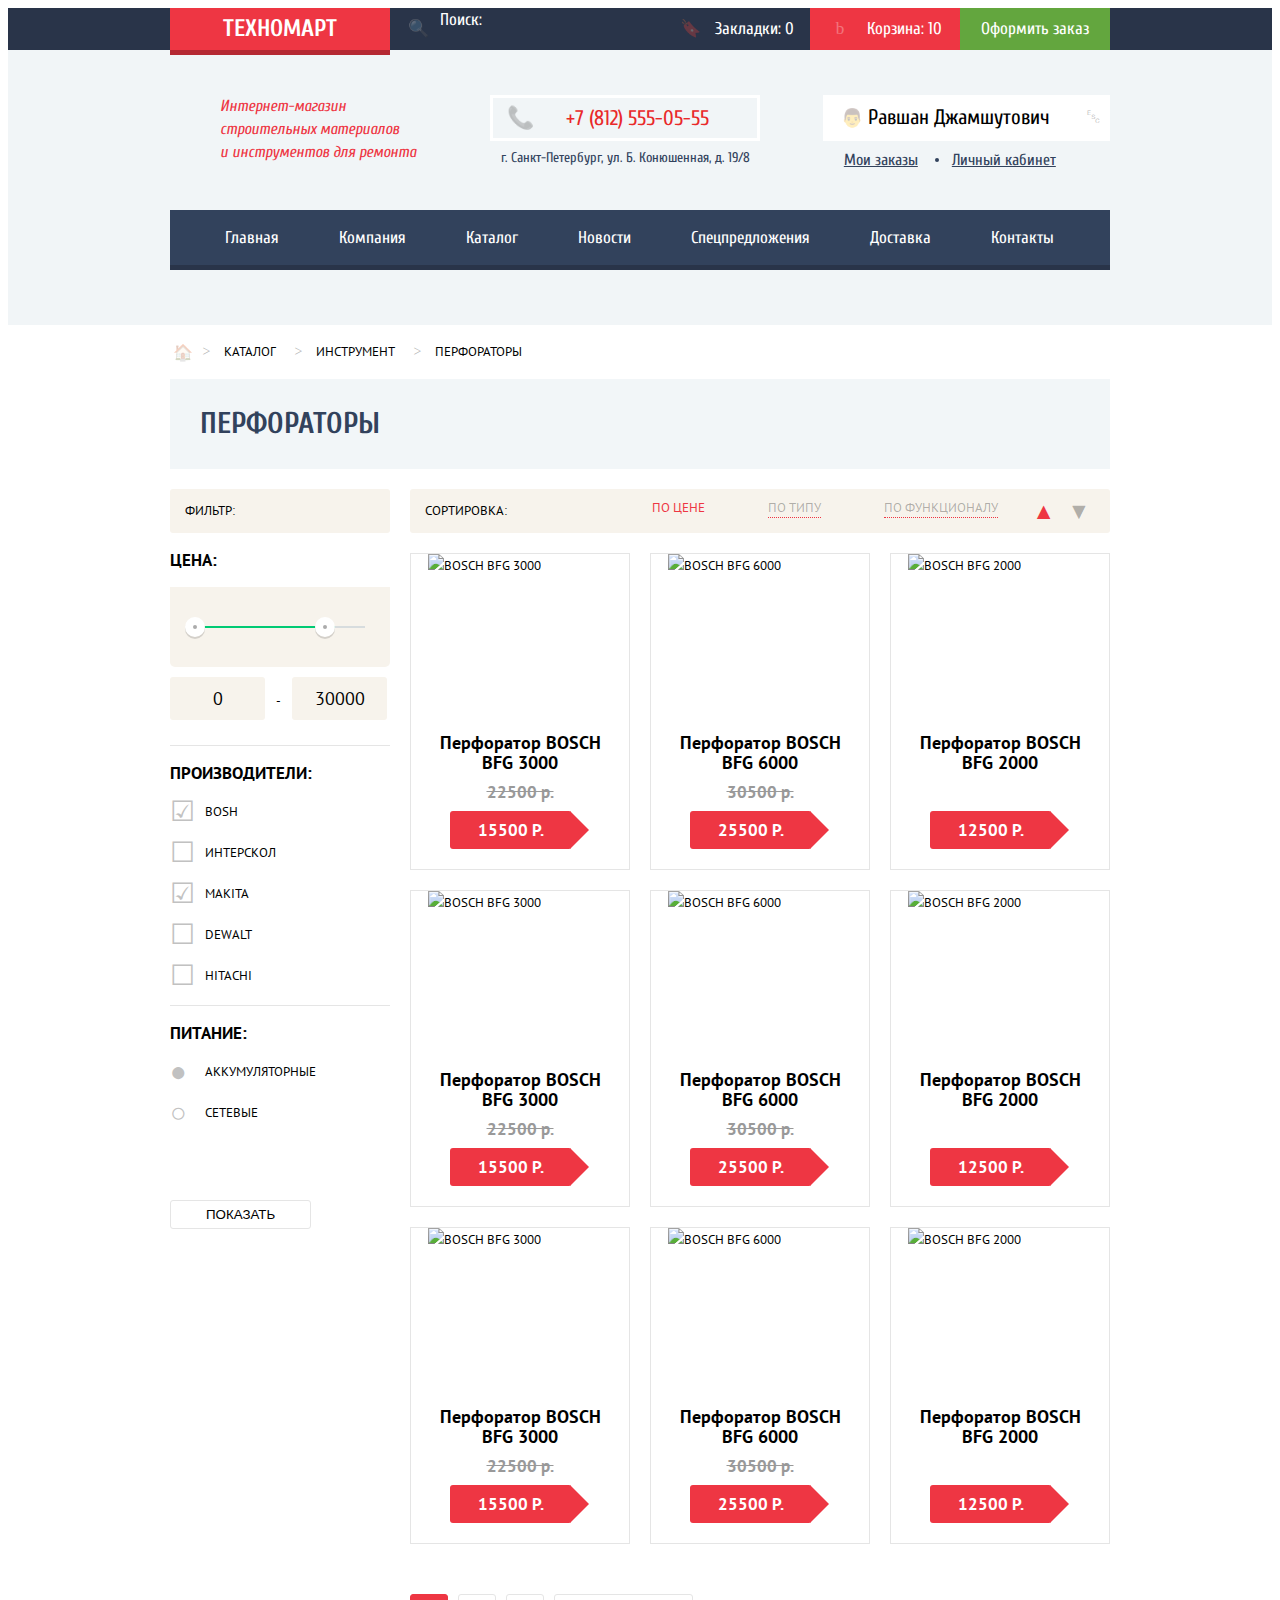
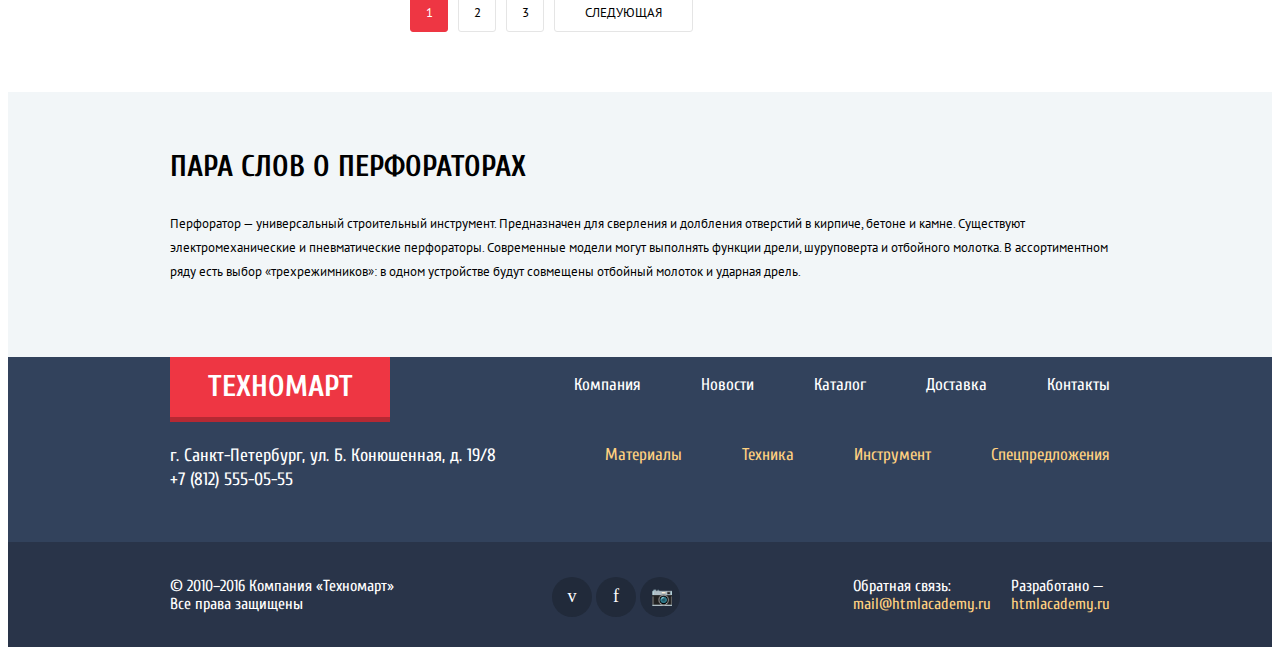
==== commit 9eeebb94: "Закрывающий </p>, лого-ссылки, ссылка на каталог." ====
--- a/catalog.html
+++ b/catalog.html
@@ -466,7 +466,7 @@
       <button class="modal-close" type="button" title="Закрыть">Закрыть</button>
       <div class="modal-cart-message">
         <span class="modal-cart-circle"></span>
-        <p>Товар добавлен в корзину!</a>
+        <p>Товар добавлен в корзину!</p>
       </div>
       <div class="modal-cart-buttons">
         <a class="btn btn-red" href="#">Оформить заказ</a>
--- a/css/style.min.css
+++ b/css/style.min.css
@@ -1 +1 @@
-body{position:relative;min-width:960px;font-family:'PT Sans','Arial',sans-serif;font-size:13px;line-height:24px;color:#000}h1,h2{font-family:'Cuprum','Arial',sans-serif;font-size:36px;line-height:42px;font-weight:700;color:#fff}h2{font-size:30px;line-height:30px;color:#32425c}img{max-width:100%;height:auto}@font-face{font-weight:400;font-style:normal;font-family:"symbols-technomart";src:url("../fonts/symbols-technomart.woff") format("woff"),url("../fonts/symbols-technomart.woff2") format("woff2")}[class*=" icon-"]::before,[class^=icon-]::before{display:inline-block;width:1em;margin-right:.2em;margin-left:.2em;font-weight:400;line-height:1em;font-family:"symbols-technomart";text-align:center;text-transform:none;text-decoration:inherit;font-style:normal;font-variant:normal;speak:none}.icon-left::before{content:"\3c"}.icon-right::before{content:"\3e"}.icon-basket::before{content:"\62"}.icon-facebook::before{content:"\66"}.icon-twitter::before{content:"\74"}.icon-vk::before{content:"\76"}.icon-up::before{content:"\2c4"}.icon-down::before{content:"\2c5"}.icon-left-big::before{content:"\2190"}.icon-right-big::before{content:"\2192"}.icon-login::before{content:"\2386"}.icon-logout::before{content:"\241b"}.icon-up-dir::before{content:"\25b2"}.icon-down-dir::before{content:"\25bc"}.icon-circle::before{content:"\25cb"}.icon-circle-dot::before{content:"\25cf"}.icon-star::before{content:"\2605"}.icon-check-off::before{content:"\2610"}.icon-check-on::before{content:"\2611"}.icon-youtube::before{content:"\f39e"}.icon-home::before{content:"🏠"}.icon-user::before{content:"👨"}.icon-phone::before{content:"📞"}.icon-instagram::before{content:"📷"}.icon-search::before{content:"🔍"}.icon-bookmark::before{content:"🔖"}.container{width:940px;margin:0 auto;padding:0 10px}.clearfix::after{content:'';display:table;clear:both}.index-logo,.main-header{font-family:'Cuprum','Arial',sans-serif}.main-header{padding-bottom:55px;background-color:#f1f5f7;font-size:17px;line-height:18px}.main-header .top-block{background-color:#293449;color:#fff}.index-logo{float:left;display:block;width:220px;background-color:#ee3643;box-shadow:0 5px #b52933;font-size:24px;line-height:42px;font-weight:700;color:#fff;text-transform:uppercase;text-align:center;text-decoration:none}a.index-logo:hover{background-color:#ca2c37}a.index-logo:active{background-color:#ba2732}.search-form{position:relative;float:left;width:270px;font:inherit;color:inherit}.search-form .icon-search{position:absolute;left:15px;top:0;font-size:17px;line-height:42px;opacity:.3;cursor:default}.search-form input{width:220px;height:18px;padding:12px 0 12px 50px;border:none;outline:none;font-family:'Cuprum','Arial',sans-serif;font-size:17px;line-height:18px;color:#fff;background-color:#293449}.search-form input::-webkit-input-placeholder{color:#fff}.search-form input::-moz-placeholder{color:#fff;opacity:1}.search-form input:focus::-moz-placeholder{opacity:0}.search-form input:focus{background-color:#fff;color:#000}.search-form input:focus+.icon-search{color:#ee3643;opacity:1}.bookmarks,.cart{float:left;width:150px}.bookmarks a,.cart a,.order a{display:block;font:inherit;color:inherit;text-align:center;text-decoration:none;line-height:42px}.bookmarks span,.cart span{margin-right:15px;opacity:.3}.bookmarks a:hover,.cart a:hover,.search-form:hover{background-color:#212a3a}.bookmarks:hover span,.cart:hover span,.login:hover .icon-login,.search-form:hover span{opacity:1}.bookmarks a:active,.cart a:active{background-color:#161d29;color:rgba(255,255,255,.6)}.order{float:right;width:150px}.order a{background-color:#63a63e}.order a:hover{background-color:#5fbb2d}.order a:active{background-color:#518534;color:rgba(255,255,255,.6)}.second-block{padding-top:45px;padding-bottom:40px}.header-description{float:left;width:250px;margin-right:20px;padding-left:50px;font-style:italic;font-size:16px;line-height:23px;color:#ee3643}.header-contacts{float:left;width:270px;margin-right:50px}.header-contacts .phone{width:264px;border:3px solid #fff}.header-contacts .icon-phone{margin-right:40px;margin-left:10px;font-size:22px;opacity:.3}.header-contacts a,.user-block .login{font:inherit;font-size:21px;color:#e9292a;text-decoration:none;line-height:40px}.header-contacts .address{margin-top:5px;font-size:14px;line-height:24px;color:#32425c;text-align:center}.user-block{position:relative;float:right;max-width:300px}.user-block .login{display:inline-block;padding:10px 25px;vertical-align:top;line-height:25px;color:#000;background-color:#fff;margin-left:6px}.user-block .icon-login{margin-left:-10px;font-size:22px;color:#32425c;opacity:.3}.login:hover{color:#ee3643}.login:active{color:rgba(0,0,0,.3)}.login:active .icon-login{opacity:.3}.main-navigation{background-color:#32425c;box-shadow:inset 0 -5px #293449}.main-navigation ul{margin:0;padding:0;list-style:none;font-size:0}.main-navigation li{display:inline-block;vertical-align:top}.main-navigation a{display:block;padding:17px 30px 22px;text-decoration:none;font-family:'Cuprum','Arial',sans-serif;font-size:17px;line-height:21px;color:#fff}.main-navigation li:first-child a{padding-left:55px}.main-navigation li:last-child a{padding-right:55px}.main-header .main-navigation a:hover{background-color:#293449}.main-header .main-navigation a:active{background-color:#1d2739;color:rgba(255,255,255,.5)}.features{padding-top:60px;padding-bottom:30px;font-family:'Cuprum','Arial',sans-serif;font-weight:700;color:#fff}.features-item{float:left;position:relative;width:260px;padding:23px 20px 20px;margin-bottom:20px;font-size:24px;line-height:30px}.features-item:not(:nth-child(3n+3)){margin-right:20px}.slide-block+.features-item{margin-right:0}.features-item:nth-child(1),.features-item:nth-child(4n+6){background-color:#f6b22d}.features-item:nth-child(2),.features-item:nth-child(4n+7){background-color:#4aafde}.features-item:nth-child(3),.features-item:nth-child(4n+8){background-color:#cc79d1}.features-item:nth-child(4n+5){background-color:#85d179}.features-item b{display:block;margin-bottom:12px}.flag-new{position:absolute;top:0;right:0;z-index:20;font-size:0;width:60px;height:59px;background:url("../img/flag-new.png") no-repeat center}.btn{display:block;padding:10px 0;border-radius:3px;text-align:center;text-decoration:none;font-family:'Cuprum','Arial',sans-serif;font-weight:400;font-size:14px;line-height:18px;color:#fff;text-transform:uppercase}.features-btn{width:135px;background-color:rgba(0,0,0,.1)}.features-btn:hover{background-color:rgba(0,0,0,.2)}.features-btn:active{background-color:rgba(0,0,0,.3)}.features-item::after{content:'';position:absolute;top:0;right:0;z-index:10;width:140px;height:123px;background:url("../img/sprite.png") no-repeat;background-position:0 0}.features-item:nth-child(2)::after{background-position:0 -123px}.features-item:nth-child(3)::after{background-position:0 -246px}.features-item:nth-child(5)::after{background-position:0 -369px}.features-item:nth-child(6)::after{background-position:0 -492px}.slide-block{position:relative;float:left;width:620px;height:266px;margin-right:20px}.slide,.slide-descriptoin{position:absolute;top:0;left:0}.slide{height:266px;z-index:0;background-color:#32425c;width:620px}.slide.active{z-index:10}.slide-descriptoin{bottom:0;width:570px;padding:20px 25px}.slide-descriptoin h1{margin:0}.slide-descriptoin p{margin:0;font-family:'PT Sans','Arial',sans-serif;font-weight:400;font-size:18px}.btn-red,.slide-page .active a{background-color:#ee3643}.slide .btn-red{position:absolute;left:25px;bottom:20px;padding:10px 45px}.btn-red:hover{background-color:#ca2c37}.btn-red:active{background-color:#ba2732}.arrows{position:absolute;width:100%;left:0;top:50%;z-index:30;-webkit-transform:translateY(-50%);transform:translateY(-50%);font-size:0}.arrows a{display:block;text-decoration:none}.arrows span{font-size:45px;color:#fff}.arrows .prev{float:left}.arrows .next{float:right}.slide-control{position:absolute;bottom:35px;left:50%;z-index:30;-webkit-transform:translateX(-50%);transform:translateX(-50%)}.slide-page{margin:0;padding:0;list-style:none;font-size:0;line-height:0}.slide-page li{display:inline-block;vertical-align:top;margin:0 5px}.slide-page a{position:relative;display:block;width:6px;height:6px;border:2px solid #fff;border-radius:50%;background-color:#fff}.famous{padding:25px 25px 25px 30px;background-color:#f7f3ec}.famous-title{float:left;margin:0;font-weight:400;line-height:38px;color:#32425c;text-transform:uppercase}.famous .btn{float:right;padding:10px 55px}.item-container{padding:20px 0}.item{position:relative;float:left;z-index:0;width:218px;margin-right:20px;padding-bottom:20px;border:1px solid #e5e5e5}.item:hover{box-shadow:0 10px 25px rgba(41,52,73,.5)}.item:hover .action{display:block}.item .flag-new{top:-1px;right:-1px}.item .action{position:absolute;display:none;width:218px;height:121px;padding-top:43px;top:0;right:0;z-index:10;background-color:#fff}.action .btn{position:relative;width:135px;margin:0 auto 8px;text-align:center}.btn.buy{background-color:#63a63e;box-shadow:inset 0 -3px #367315}.btn.buy .icon-basket{position:absolute;left:10px;opacity:.3}.btn.buy:hover{background-color:#5fbb2d}.btn.buy:hover .icon-basket{opacity:1}.btn.buy:active{background-color:#518534;box-shadow:none}.btn.bookmark{width:129px;background-color:#fff;color:#32425c;border:3px solid #63a63e;padding:7px 0}.btn.bookmark:hover{border-color:#32425c}.btn.bookmark:active{color:rgba(50,66,92,.3);border-color:rgba(50,66,92,.3)}.item-image{display:block;margin:0 auto;width:184px;height:164px}.item-old-price,.item-title a{font-family:'PT Sans','Arial',sans-serif;font-weight:700;text-align:center}.item-title a{display:block;margin:15px 20px 0;font-size:18px;line-height:20px;color:#000;text-decoration:none}.item-old-price{padding:10px 0;height:18px;font-size:17px;line-height:18px;text-decoration:line-through;color:#999}.item-price{position:relative;width:140px;margin:0 auto}.item-price .btn{width:121px;font-family:'PT Sans','Arial',sans-serif;font-weight:700;font-size:17px;line-height:18px;background-color:#ee3643;border-top-right-radius:2px;border-bottom-right-radius:2px}.item-price .btn::after{content:'';position:absolute;right:0;top:0;width:1px;height:0;border:19px solid #ee3643;border-right:0;border-top-color:transparent;border-bottom-color:transparent}.item-price .btn:hover{background-color:#ca2c37}.item-price .btn:hover::after{border-left-color:#ca2c37}.item-price .btn:active{background-color:#ba2732}.item-price .btn:active::after{border-left-color:#ba2732}.item-container .item:nth-child(4n){margin-right:0}.brand-container{padding-top:20px;padding-bottom:65px}.brand{float:left;width:218px;margin-right:20px;margin-bottom:20px;border:1px solid #e5e5e5}.brand a{position:relative;display:block;width:218px;height:140px}.brand img{position:absolute;top:50%;left:50%;-webkit-transform:translate(-50%,-50%);transform:translate(-50%,-50%)}.brand:nth-child(4n){margin-right:0}.brand:hover{border-color:#fff;box-shadow:0 10px 25px rgba(41,52,73,.5)}.brand:active{box-shadow:0 4px 10px rgba(41,52,73,.5)}.brand:active img{opacity:.3}.service-block{padding-top:60px;background-color:#f2f6f8}.about-item h2,.contacts h2,.service h2{margin:0 0 30px;color:#000;text-transform:uppercase}.service{margin-bottom:70px}.service-navigation{position:relative;float:left;width:240px}.service-navigation::before{content:'';position:absolute;right:0;top:-46px;width:10px;height:272px;background:url('../img/border-line.png') no-repeat}.contacts-content ul,.service-navigation ul{margin:0;padding:0;list-style:none}.service-navigation a{display:block;padding:15px 20px;font-family:'Cuprum','Arial',sans-serif;font-weight:700;font-size:21px;line-height:30px;color:#fff;text-decoration:none;background-color:#32425c;box-shadow:inset 0 -1px #293449,inset 0 1px rgba(255,255,255,.1)}.service-navigation a:hover{background-color:#293449}.service-navigation a.active{background-color:#fff;color:#32425c;box-shadow:none}.service-description{float:right;width:620px}.service-about h3{margin:0 0 30px;font-family:'Cuprum','Arial',sans-serif;font-weight:400;font-size:36px;line-height:36px;text-transform:uppercase;color:#32425c}.internet-contact p,.service-about p{margin:0}.service-about{display:none;min-height:280px}.service-description .active{display:block}.delivery{background:url("../img/delivery.png") no-repeat}.credit,.delivery,.guarantee{background-position:right bottom}.guarantee{background:url("../img/guarantee.png") no-repeat}.credit{background:url("../img/credit.png") no-repeat}.credit .btn{width:195px;margin-top:30px}.contacts{position:relative;padding-top:75px;padding-bottom:85px}.contacts p{margin:0 0 25px}.contacts .btn{float:left;margin-top:40px}.contacts-content{float:left;width:540px}.contacts-content li{position:relative;padding-left:35px;margin-bottom:20px;font-family:'Cuprum','Arial',sans-serif;font-size:18px;line-height:20px;font-weight:700}.contacts-content li:last-child{margin:0}.contacts-content li::before{content:'';position:absolute;left:0;top:50%;margin-top:-1px;width:25px;height:2px;background-color:#fb565a}.contacts-content .btn{padding:10px 40px}.contacts-map{float:right;width:300px}.contacts-map .btn{padding:10px 60px}.map-mini{display:block;width:300px;height:158px;text-decoration:none}.footer-navigation{background-color:#32425c}.footer-logo{padding:15px 0;font-size:30px;line-height:30px}.footer-main-nav{float:right;box-shadow:none}.footer-main-nav li:last-child a,.footer-second-nav li:last-child a{padding-right:0}.footer-navigation-bottom{padding-top:10px;padding-bottom:50px}.footer-contacts{float:left;padding-top:17px;width:330px;font-family:'Cuprum','Arial',sans-serif;font-size:18px;color:#fff}.footer-second-nav{float:right;box-shadow:none}.footer-main-nav li:first-child a,.footer-second-nav li:first-child a{padding-left:10px}.footer-main-nav a:hover,.footer-second-nav a:hover{text-decoration:underline}.footer-main-nav a:active,.footer-second-nav a:active{text-decoration:none;opacity:.5}.footer-second-nav a{color:#ffd180}.footer-links{padding-top:35px;padding-bottom:30px;background-color:#293449;font-family:'Cuprum','Arial',sans-serif;font-size:16px;line-height:18px;color:#fff}.footer-copyright{float:left;width:240px}.footer-social{float:left;width:160px;margin-left:140px}.social-list{margin:0;padding:0;list-style:none;font-size:0;line-height:0}.social-list li{display:inline-block;vertical-align:top;margin:0 2px;text-align:center}.social-link{display:block;width:40px;height:40px;border-radius:50%;background-color:#212a3a}.social-link span{font-size:18px;line-height:40px;text-decoration:none;color:#fff}.social-link:hover{background-color:#ee3643}.footer-email{float:right;max-width:300px}.internet-contact{float:left;max-width:140px}.internet-contact a{font-family:inherit;text-decoration:none;color:#ffd180}.internet-contact a:hover{text-decoration:underline}.internet-contact a:active{text-decoration:none;color:#ee3643}.email{margin-right:20px}.not-empty{background-color:#ee3643}a.not-empty:hover{background-color:#ca2c37}.icon-user{font-size:18px;opacity:.3;margin-right:5px;margin-left:-10px}.user-block .user-name{padding-right:60px}.logout:hover,.user-name:hover .icon-user{opacity:1;color:#32425c}.logout,.logout:active,.user-name:active .icon-user{opacity:.3;color:#000}.logout{position:absolute;right:0;top:0;width:30px;height:46px;text-decoration:none;font-size:18px;line-height:46px}.user-menu{padding:0;margin:0;list-style:none}.user-menu li{position:relative;display:inline-block;vertical-align:top;margin-top:10px;padding:0 15px}.user-menu li:last-child::before{content:'';position:absolute;left:-2px;top:50%;margin-top:-2px;width:4px;height:4px;border-radius:50%;background-color:#32425c}.user-menu a{color:#32425c;font-size:16px}.user-menu a:hover{color:#ee3643}.user-menu a:active{color:#32425c;opacity:.3}.breadcrumbs{margin:0;padding:17px 0;list-style:none}.breadcrumbs li{position:relative;display:inline-block;vertical-align:top;padding:0 20px;font-family:'PT Sans','Arial',sans-serif;font-size:13px;line-height:18px;text-transform:uppercase}.breadcrumbs li:nth-child(n+2)::before{content:"\3e";position:absolute;left:-2px;bottom:0;font-family:"symbols-technomart";font-size:14px;line-height:20px;opacity:.3}.breadcrumbs li:first-child{padding-left:0;opacity:.3;font-size:16px;line-height:20px}.breadcrumbs a{font:inherit;color:#000;text-decoration:none}.catalog-title{margin:0;padding:30px;color:#32425c;font-size:30px;line-height:30px;text-transform:uppercase;background-color:#f2f6f8}.left-column{float:left;width:220px;padding-top:20px}.filter-category{border:none;padding:0;margin:0;border-bottom:1px solid #e5e5e5}.filter-category:last-child{border:none}.category-title{margin:0;padding:12px 0;font-size:17px;line-height:30px;font-weight:700;text-transform:uppercase}.column-title{padding:10px 15px;text-transform:uppercase;background-color:#f7f3ec;border-radius:3px}.range-controls{position:relative;margin-bottom:10px;height:80px;background-color:#f7f3ec;border-bottom-left-radius:5px;border-bottom-right-radius:5px;overflow:hidden}.scale{margin:39px auto 0;width:170px;height:2px;background-color:#d7dcde}.bar{height:2px;background-color:#00ca74}.toggle{position:absolute;top:30px;width:4px;height:4px;border-radius:50%;background-color:#ababab;cursor:pointer;border:8px solid #fff;box-shadow:0 2px rgba(0,0,0,.14)}.min-toggle,.toggle{left:15px}.max-toggle{left:145px}.max-price,.min-price{width:75px;padding:10px;margin-bottom:25px;border:none;border-radius:3px;background-color:#f7f3ec;font-family:'PT Sans','Arial',sans-serif;font-size:18px;line-height:18px;text-align:center;color:#000}.min-price{margin-right:9px}.max-price{margin-left:9px}.filter-category input[type=checkbox],.filter-category input[type=radio]{display:none}.filter-category label{position:relative;display:inline-block;margin-bottom:17px;padding-left:35px;text-transform:uppercase;cursor:pointer}input[type=checkbox]+label::before{content:"\2610";position:absolute;left:0;font-family:"symbols-technomart";font-size:28px;color:#c1c1c1}input[type=checkbox]:checked+label::before{content:"\2611"}input[type=radio]+label::before{content:"\25cb";position:absolute;left:0;font-family:"symbols-technomart";font-size:28px;color:#c1c1c1}input[type=radio]:checked+label::before{content:"\25cf"}input[type=checkbox]+label:hover::before,input[type=radio]+label:hover::before{color:#b5b5b5}input[type=checkbox]+label:active,input[type=checkbox]+label:active::before,input[type=radio]+label:active,input[type=radio]+label:active::before{color:#b5b5b5;opacity:.3}.button{margin-top:58px;text-transform:uppercase;padding:6px 35px;background-color:#fff;border:1px solid #e5e5e5;border-radius:3px}.right-column{float:right;width:700px;padding-top:20px;padding-bottom:60px}.regulation,.sort-factor{float:right;display:inline-block;vertical-align:top;margin:0;padding:0;list-style:none}.regulation li,.sort-factor li{display:inline-block;vertical-align:top;padding:0 30px}.regulation li{padding:0}.sort-factor a{display:block;line-height:18px;color:rgba(0,0,0,.3);text-decoration:none;border-bottom:1px dotted #ee3643}.sort-factor a:hover{color:#000;border-bottom:1px solid #ee3643}.sort-factor a.active{color:#ee3643;border:none}.regulation a{text-decoration:none;font-size:23px;color:rgba(0,0,0,.3)}.regulation a:hover{color:#000}.regulation a.active{color:#ee3643}.catalog-items{margin-top:20px}.catalog-items .item{margin-bottom:20px}.catalog-items .item:nth-child(3n){margin-right:0}.pagination{margin:30px 0 0;padding:0;list-style:none;font-size:0}.pagination li{display:inline-block;vertical-align:top;font-family:'PT Sans','Arial',sans-serif;font-size:13px;margin-right:10px}.page{display:block;min-width:36px;height:36px;background-color:#fff;border:1px solid #e5e5e5;border-radius:3px;text-align:center;color:#000;text-decoration:none;text-transform:uppercase;line-height:36px}.page.big{padding:0 30px}.button:hover,.page:hover{border-color:#bdc6ca}.button:active,.page:active{outline:none;border-color:#ee3643}.page.active{color:#fff;background-color:#ee3643;border-color:#ee3643}.about-item{clear:both;padding-top:60px;padding-bottom:60px;background-color:#f2f6f8}.about-item p{margin-top:30px}.modal-cart,.modal-write-us{position:fixed;top:50%;left:50%;z-index:50;display:none;margin-left:-310px;-webkit-transform:translateY(-50%);transform:translateY(-50%);width:620px;background-color:#fff;border-top:7px solid #ee3643;box-shadow:0 20px 40px rgba(41,52,73,.75)}.modal-show{display:block;animation:popap .6s}.modal-error{animation:error .5s}.modal-close{position:absolute;top:7px;right:7px;width:25px;height:25px;padding:0;font-size:0;background-color:transparent;background-image:linear-gradient(to bottom,transparent 10px,#ee3643 10px,#ee3643 15px,transparent 15px),linear-gradient(to right,transparent 10px,#ee3643 10px,#ee3643 15px,transparent 15px);-webkit-transform:rotate(45deg);transform:rotate(45deg)}.modal-close,.modal-close:active{outline:none;border:none}.modal-cart-message{padding:45px 80px;background-color:#fff;font-family:'Cuprum','Arial',sans-serif;font-size:30px;line-height:42px}.modal-cart-circle{position:relative;display:inline-block;margin-right:25px;vertical-align:top;width:66px;height:66px;border-radius:50%;background-color:#63a63e}.modal-cart-circle::before{content:'';position:absolute;left:50%;top:50%;margin-left:-18px;margin-top:-14px;width:28px;height:14px;background-color:transparent;border-left:8px solid #fff;border-bottom:8px solid #fff;-webkit-transform:rotate(-45deg);transform:rotate(-45deg)}.modal-cart-message p{margin:0;padding:12px 0;display:inline-block;vertical-align:top}.modal-cart-buttons{background-color:#f1f1f1;padding:40px 80px;font-size:0}.modal-cart-buttons .btn{display:inline-block;vertical-align:top;width:220px}.modal-cart-buttons .continue{margin-left:20px;color:#000;background-color:#fff}.modal-write-us-form{padding:25px 80px 40px;font-size:0}.modal-write-us-form label{display:inline-block;vertical-align:top;margin-top:20px;font-family:'Cuprum','Arial',sans-serif;font-size:18px;line-height:24px;color:#000}.modal-write-us-form label:first-child{margin-right:20px}.modal-write-us-form input{width:184px}.modal-write-us-form input,.modal-write-us-form textarea{display:block;margin-top:5px;padding:8px 15px;border:2px solid #d7dcde;border-radius:3px;font-family:'PT Sans','Arial',sans-serif;font-size:13px;line-height:18px;color:#000}.modal-write-us-form input:-ms-input-placeholder,.modal-write-us-form textarea:-ms-input-placeholder{color:rgba(0,0,0,.5)}.modal-write-us-form input:focus,.modal-write-us-form textarea:focus{outline:none}.modal-write-us-form textarea{width:424px;resize:none}.modal-write-us-button{padding:35px 80px;background-color:#f1f1f1;font-size:0}.modal-write-us-button .btn{box-sizing:content-box;width:100%;border:none;outline:none}.map,.modal-map{position:absolute}.modal-map{right:50%;width:0;margin:0 -470px 0 auto;overflow:hidden;bottom:350px;height:0}.modal-map .modal-close{z-index:50}.map{bottom:0;height:565px;z-index:0}.modal-map.show-window{width:940px;height:445px;transition:.6s;box-shadow:0 0 16px 8px rgba(35,31,32,.5)}@keyframes popap{0%{-webkit-transform:translateY(-400%);transform:translateY(-400%)}70%{-webkit-transform:translateY(-40%);transform:translateY(-40%)}90%{-webkit-transform:translateY(-60%);transform:translateY(-60%)}to{-webkit-transform:translateY(-50%);transform:translateY(-50%)}}@keyframes error{0%,to{-webkit-transform:translate(0,-50%);transform:translate(0,-50%)}10%,30%,50%,70%,90%{-webkit-transform:translate(-3%,-50%);transform:translate(-3%,-50%)}20%,40%,60%,80%{-webkit-transform:translate(3%,-50%);transform:translate(3%,-50%)}}
+body{position:relative;min-width:960px;font-family:'PT Sans','Arial',sans-serif;font-size:13px;line-height:24px;color:#000}h1{font-family:'Cuprum','Arial',sans-serif;font-size:36px;line-height:42px;font-weight:700;color:#fff}h2{font-family:'Cuprum','Arial',sans-serif;font-size:30px;line-height:30px;font-weight:700;color:#32425c}img{max-width:100%;height:auto}@font-face{font-weight:400;font-style:normal;font-family:"symbols-technomart";src:url("../fonts/symbols-technomart.woff") format("woff"),url("../fonts/symbols-technomart.woff2") format("woff2")}[class^=icon-]::before,[class*=" icon-"]::before{display:inline-block;width:1em;margin-right:.2em;margin-left:.2em;font-weight:400;line-height:1em;font-family:"symbols-technomart";text-align:center;text-transform:none;text-decoration:inherit;font-style:normal;font-variant:normal;speak:none}.icon-left::before{content:"\3c"}.icon-right::before{content:"\3e"}.icon-basket::before{content:"\62"}.icon-facebook::before{content:"\66"}.icon-twitter::before{content:"\74"}.icon-vk::before{content:"\76"}.icon-up::before{content:"\2c4"}.icon-down::before{content:"\2c5"}.icon-left-big::before{content:"\2190"}.icon-right-big::before{content:"\2192"}.icon-login::before{content:"\2386"}.icon-logout::before{content:"\241b"}.icon-up-dir::before{content:"\25b2"}.icon-down-dir::before{content:"\25bc"}.icon-circle::before{content:"\25cb"}.icon-circle-dot::before{content:"\25cf"}.icon-star::before{content:"\2605"}.icon-check-off::before{content:"\2610"}.icon-check-on::before{content:"\2611"}.icon-youtube::before{content:"\f39e"}.icon-home::before{content:"🏠"}.icon-user::before{content:"👨"}.icon-phone::before{content:"📞"}.icon-instagram::before{content:"📷"}.icon-search::before{content:"🔍"}.icon-bookmark::before{content:"🔖"}.container{width:940px;margin:0 auto;padding:0 10px}.clearfix::after{content:'';display:table;clear:both}.main-header{padding-bottom:55px;background-color:#f1f5f7;font-family:'Cuprum','Arial',sans-serif;font-size:17px;line-height:18px}.main-header .top-block{background-color:#293449;color:#fff}.index-logo{float:left;display:block;width:220px;background-color:#ee3643;box-shadow:0 5px #b52933;font-family:'Cuprum','Arial',sans-serif;font-size:24px;line-height:42px;font-weight:700;color:#fff;text-transform:uppercase;text-align:center;text-decoration:none}a.index-logo:hover{background-color:#ca2c37}a.index-logo:active{background-color:#ba2732}.search-form{position:relative;float:left;width:270px;font:inherit;color:inherit}.search-form .icon-search{position:absolute;left:15px;top:0;font-size:17px;line-height:42px;opacity:.3;cursor:default}.search-form input{width:220px;height:18px;padding:12px 0;padding-left:50px;border:none;outline:none;font-family:'Cuprum','Arial',sans-serif;font-size:17px;line-height:18px;color:#fff;background-color:#293449}.search-form input::-webkit-input-placeholder{color:#fff}.search-form input::-moz-placeholder{color:#fff;opacity:1}.search-form input:focus::-moz-placeholder{opacity:0}.search-form input:focus{background-color:#fff;color:#000}.search-form input:focus+.icon-search{color:#ee3643;opacity:1}.bookmarks,.cart{float:left;width:150px}.bookmarks a,.cart a,.order a{display:block;font:inherit;color:inherit;text-align:center;text-decoration:none;line-height:42px}.bookmarks span,.cart span{margin-right:15px;opacity:.3}.bookmarks a:hover,.cart a:hover,.search-form:hover{background-color:#212a3a}.bookmarks:hover span,.cart:hover span,.search-form:hover span{opacity:1}.bookmarks a:active,.cart a:active{background-color:#161d29;color:rgba(255,255,255,.6)}.order{float:right;width:150px}.order a{background-color:#63a63e}.order a:hover{background-color:#5fbb2d}.order a:active{background-color:#518534;color:rgba(255,255,255,.6)}.second-block{padding-top:45px;padding-bottom:40px}.header-description{float:left;width:250px;margin-right:20px;padding-left:50px;font-style:italic;font-size:16px;line-height:23px;color:#ee3643}.header-contacts{float:left;width:270px;margin-right:50px}.header-contacts .phone{width:264px;border:3px solid #fff}.header-contacts .icon-phone{margin-right:28px;margin-left:10px;font-size:22px;opacity:.3}.header-contacts a{font:inherit;font-size:21px;color:#e9292a;text-decoration:none;line-height:40px}.header-contacts .address{margin-top:5px;font-size:14px;line-height:24px;color:#32425c;text-align:center}.user-block{position:relative;float:right;max-width:300px}.user-block .login{display:inline-block;padding:10px 25px;vertical-align:top;font:inherit;font-size:21px;line-height:25px;text-decoration:none;color:#000;background-color:#fff;margin-left:6px}.user-block .icon-login{margin-left:-10px;font-size:22px;color:#32425c;opacity:.3}.login:hover{color:#ee3643}.login:hover .icon-login{opacity:1}.login:active{color:rgba(0,0,0,.3)}.login:active .icon-login{opacity:.3}.main-navigation{background-color:#32425c;box-shadow:inset 0 -5px #293449}.main-navigation ul{margin:0;padding:0;list-style:none;font-size:0}.main-navigation li{display:inline-block;vertical-align:top}.main-navigation a{display:block;padding:17px 30px;padding-bottom:22px;text-decoration:none;font-family:'Cuprum','Arial',sans-serif;font-size:17px;line-height:21px;color:#fff}.main-navigation li:first-child a{padding-left:55px}.main-navigation li:last-child a{padding-right:55px}.main-header .main-navigation a:hover{background-color:#293449}.main-header .main-navigation a:active{background-color:#1d2739;color:rgba(255,255,255,.5)}.features{padding-top:60px;padding-bottom:30px;font-family:'Cuprum','Arial',sans-serif;font-weight:700;color:#fff}.features-item{float:left;position:relative;width:260px;padding:20px;padding-top:23px;margin-bottom:20px;font-size:24px;line-height:30px}.features-item:not(:nth-child(3n+3)){margin-right:20px}.slide-block+.features-item{margin-right:0}.features-item:nth-child(1),.features-item:nth-child(4n+6){background-color:#f6b22d}.features-item:nth-child(2),.features-item:nth-child(4n+7){background-color:#4aafde}.features-item:nth-child(3),.features-item:nth-child(4n+8){background-color:#cc79d1}.features-item:nth-child(4n+5){background-color:#85d179}.features-item b{display:block;margin-bottom:12px}.flag-new{position:absolute;top:0;right:0;z-index:20;font-size:0;width:60px;height:59px;background:url("../img/flag-new.png") no-repeat center}.btn{display:block;padding:10px 0;border-radius:3px;text-align:center;text-decoration:none;font-family:'Cuprum','Arial',sans-serif;font-weight:400;font-size:14px;line-height:18px;color:#fff;text-transform:uppercase}.features-btn{width:135px;background-color:rgba(0,0,0,.1)}.features-btn:hover{background-color:rgba(0,0,0,.2)}.features-btn:active{background-color:rgba(0,0,0,.3)}.features-item::after{content:'';position:absolute;top:0;right:0;z-index:10;width:140px;height:123px;background:url("../img/sprite.png") no-repeat;background-position:0 0}.features-item:nth-child(2)::after{background-position:0 -123px}.features-item:nth-child(3)::after{background-position:0 -246px}.features-item:nth-child(5)::after{background-position:0 -369px}.features-item:nth-child(6)::after{background-position:0 -492px}.slide-block{position:relative;float:left;width:620px;height:266px;margin-right:20px}.slide{position:absolute;top:0;left:0;width:620px;height:266px;z-index:0;background-color:#32425c}.slide.active{z-index:10}.slide-descriptoin{position:absolute;top:0;left:0;bottom:0;width:570px;padding:20px 25px}.slide-descriptoin h1{margin:0}.slide-descriptoin p{margin:0;font-family:'PT Sans','Arial',sans-serif;font-weight:400;font-size:18px}.btn-red{background-color:#ee3643}.slide .btn-red{position:absolute;left:25px;bottom:20px;padding:10px 45px}.btn-red:hover{background-color:#ca2c37}.btn-red:active{background-color:#ba2732}.arrows{position:absolute;width:100%;left:0;top:50%;z-index:30;-webkit-transform:translateY(-50%);transform:translateY(-50%);font-size:0}.arrows a{display:block;text-decoration:none}.arrows span{font-size:45px;color:#fff}.arrows .prev{float:left}.arrows .next{float:right}.slide-control{position:absolute;bottom:35px;left:50%;z-index:30;-webkit-transform:translateX(-50%);transform:translateX(-50%)}.slide-page{margin:0;padding:0;list-style:none;font-size:0;line-height:0}.slide-page li{display:inline-block;vertical-align:top;margin:0 5px}.slide-page a{position:relative;display:block;width:6px;height:6px;border:2px solid #fff;border-radius:50%;background-color:#fff}.slide-page .active a{background-color:#ee3643}.famous{padding-top:25px;padding-bottom:25px;padding-left:30px;padding-right:25px;background-color:#f7f3ec}.famous-title{float:left;margin:0;font-weight:400;line-height:38px;color:#32425c;text-transform:uppercase}.famous .btn{float:right;padding:10px 55px}.item-container{padding:20px 0}.item{position:relative;float:left;z-index:0;width:218px;margin-right:20px;padding-bottom:20px;border:1px solid #e5e5e5}.item:hover{box-shadow:0 10px 25px rgba(41,52,73,.5)}.item:hover .action{display:block}.item .flag-new{top:-1px;right:-1px}.item .action{position:absolute;display:none;width:218px;height:121px;padding-top:43px;top:0;right:0;z-index:10;background-color:#fff}.action .btn{position:relative;width:135px;margin:0 auto;margin-bottom:8px;text-align:center}.btn.buy{background-color:#63a63e;box-shadow:inset 0 -3px #367315}.btn.buy .icon-basket{position:absolute;left:10px;opacity:.3}.btn.buy:hover{background-color:#5fbb2d}.btn.buy:hover .icon-basket{opacity:1}.btn.buy:active{background-color:#518534;box-shadow:none}.btn.bookmark{width:129px;background-color:#fff;color:#32425c;border:3px solid #63a63e;padding:7px 0}.btn.bookmark:hover{border-color:#32425c}.btn.bookmark:active{color:rgba(50,66,92,.3);border-color:rgba(50,66,92,.3)}.item-image{display:block;margin:0 auto;width:184px;height:164px}.item-title a{display:block;margin:0 20px;margin-top:15px;font-family:'PT Sans','Arial',sans-serif;font-weight:700;font-size:18px;line-height:20px;text-align:center;color:#000;text-decoration:none}.item-old-price{padding:10px 0;height:18px;font-family:'PT Sans','Arial',sans-serif;font-weight:700;font-size:17px;line-height:18px;text-decoration:line-through;color:#999;text-align:center}.item-price{position:relative;width:140px;margin:0 auto}.item-price .btn{width:121px;font-family:'PT Sans','Arial',sans-serif;font-weight:700;font-size:17px;line-height:18px;background-color:#ee3643;border-top-right-radius:2px;border-bottom-right-radius:2px}.item-price .btn::after{content:'';position:absolute;right:0;top:0;width:1px;height:0;border:19px solid #ee3643;border-right:0;border-top-color:transparent;border-bottom-color:transparent}.item-price .btn:hover{background-color:#ca2c37}.item-price .btn:hover::after{border-left-color:#ca2c37}.item-price .btn:active{background-color:#ba2732}.item-price .btn:active::after{border-left-color:#ba2732}.item-container .item:nth-child(4n){margin-right:0}.brand-container{padding-top:20px;padding-bottom:65px}.brand{float:left;width:218px;margin-right:20px;margin-bottom:20px;border:1px solid #e5e5e5}.brand a{position:relative;display:block;width:218px;height:140px}.brand img{position:absolute;top:50%;left:50%;-webkit-transform:translate(-50%,-50%);transform:translate(-50%,-50%)}.brand:nth-child(4n){margin-right:0}.brand:hover{border-color:#fff;box-shadow:0 10px 25px rgba(41,52,73,.5)}.brand:active{box-shadow:0 4px 10px rgba(41,52,73,.5)}.brand:active img{opacity:.3}.service-block{padding-top:60px;background-color:#f2f6f8}.service h2,.contacts h2,.about-item h2{margin:0;margin-bottom:30px;color:#000;text-transform:uppercase}.service{margin-bottom:70px}.service-navigation{position:relative;float:left;width:240px}.service-navigation::before{content:'';position:absolute;right:0;top:-46px;width:10px;height:272px;background:url('../img/border-line.png') no-repeat}.service-navigation ul{margin:0;padding:0;list-style:none}.service-navigation a{display:block;padding:15px 20px;font-family:'Cuprum','Arial',sans-serif;font-weight:700;font-size:21px;line-height:30px;color:#fff;text-decoration:none;background-color:#32425c;box-shadow:inset 0 -1px #293449,inset 0 1px rgba(255,255,255,.1)}.service-navigation a:hover{background-color:#293449}.service-navigation a.active{background-color:#fff;color:#32425c;box-shadow:none}.service-description{float:right;width:620px}.service-about h3{margin:0;margin-bottom:30px;font-family:'Cuprum','Arial',sans-serif;font-weight:400;font-size:36px;line-height:36px;text-transform:uppercase;color:#32425c}.service-about p,.internet-contact p{margin:0}.service-about{display:none;min-height:280px}.service-description .active{display:block}.delivery{background:url("../img/delivery.png") no-repeat}.guarantee{background:url("../img/guarantee.png") no-repeat}.credit{background:url("../img/credit.png") no-repeat}.delivery,.guarantee,.credit{background-position:right bottom}.credit .btn{width:195px;margin-top:30px}.contacts{position:relative;padding-top:75px;padding-bottom:85px}.contacts p{margin:0;margin-bottom:25px}.contacts .btn{float:left;margin-top:40px}.contacts-content{float:left;width:540px}.contacts-content ul{margin:0;padding:0;list-style:none}.contacts-content li{position:relative;padding-left:35px;margin-bottom:20px;font-family:'Cuprum','Arial',sans-serif;font-size:18px;line-height:20px;font-weight:700}.contacts-content li:last-child{margin:0}.contacts-content li::before{content:'';position:absolute;left:0;top:50%;margin-top:-1px;width:25px;height:2px;background-color:#fb565a}.contacts-content .btn{padding:10px 40px}.contacts-map{float:right;width:300px}.contacts-map .btn{padding:10px 60px}.map-mini{display:block;width:300px;height:158px;text-decoration:none}.footer-navigation{background-color:#32425c}.footer-logo{padding:15px 0;font-size:30px;line-height:30px}.footer-main-nav{float:right;box-shadow:none}.footer-main-nav li:last-child a,.footer-second-nav li:last-child a{padding-right:0}.footer-navigation-bottom{padding-top:10px;padding-bottom:50px}.footer-contacts{float:left;padding-top:17px;width:330px;font-family:'Cuprum','Arial',sans-serif;font-size:18px;color:#fff}.footer-second-nav{float:right;box-shadow:none}.footer-main-nav li:first-child a,.footer-second-nav li:first-child a{padding-left:10px}.footer-main-nav a:hover,.footer-second-nav a:hover{text-decoration:underline}.footer-main-nav a:active,.footer-second-nav a:active{text-decoration:none;opacity:.5}.footer-second-nav a{color:#ffd180}.footer-links{padding-top:35px;padding-bottom:30px;background-color:#293449;font-family:'Cuprum','Arial',sans-serif;font-size:16px;line-height:18px;color:#fff}.footer-copyright{float:left;width:240px}.footer-social{float:left;width:160px;margin-left:140px}.social-list{margin:0;padding:0;list-style:none;font-size:0;line-height:0}.social-list li{display:inline-block;vertical-align:top;margin:0 2px;text-align:center}.social-link{display:block;width:40px;height:40px;border-radius:50%;background-color:#212a3a}.social-link span{font-size:18px;line-height:40px;text-decoration:none;color:#fff}.social-link:hover{background-color:#ee3643}.footer-email{float:right;max-width:300px}.internet-contact{float:left;max-width:140px}.internet-contact a{font-family:inherit;text-decoration:none;color:#ffd180}.internet-contact a:hover{text-decoration:underline}.internet-contact a:active{text-decoration:none;color:#ee3643}.email{margin-right:20px}.not-empty{background-color:#ee3643}a.not-empty:hover{background-color:#ca2c37}.icon-user{font-size:18px;opacity:.3;margin-right:5px;margin-left:-10px}.user-block .user-name{padding-right:60px}.user-name:hover .icon-user{opacity:1;color:#32425c}.user-name:active .icon-user{opacity:.3;color:#000}.logout{position:absolute;right:0;top:0;width:30px;height:46px;text-decoration:none;color:#000;font-size:18px;line-height:46px;opacity:.3}.logout:hover{opacity:1;color:#32425c}.logout:active{opacity:.3;color:#000}.user-menu{padding:0;margin:0;margin-left:12px;list-style:none}.user-menu li{position:relative;display:inline-block;vertical-align:top;margin-top:10px;padding:0 15px}.user-menu li:last-child::before{content:'';position:absolute;left:-2px;top:50%;margin-top:-2px;width:4px;height:4px;border-radius:50%;background-color:#32425c}.user-menu a{color:#32425c;font-size:16px}.user-menu a:hover{color:#ee3643}.user-menu a:active{color:#32425c;opacity:.3}.breadcrumbs{margin:0;padding:17px 0;list-style:none;font-size:0;line-height:0}.breadcrumbs li{position:relative;display:inline-block;vertical-align:top;padding:0 20px;font-family:'PT Sans','Arial',sans-serif;font-size:13px;line-height:20px;text-transform:uppercase}.breadcrumbs li:nth-child(n+2)::before{content:"\3e";position:absolute;left:-2px;bottom:0;font-family:"symbols-technomart";font-size:14px;line-height:20px;opacity:.3}.breadcrumbs li:first-child{padding-left:0;padding-right:12px;opacity:.3;font-size:16px;line-height:20px}.breadcrumbs a{font:inherit;color:#000;text-decoration:none}.catalog-title{margin:0;padding:30px;color:#32425c;font-size:30px;line-height:30px;text-transform:uppercase;background-color:#f2f6f8}.left-column{float:left;width:220px;padding-top:20px}.filter-category{border:none;padding:0;margin:0;border-bottom:1px solid #e5e5e5}.filter-category:last-child{border:none}.category-title{margin:0;padding:12px 0;font-size:17px;line-height:30px;font-weight:700;text-transform:uppercase}.column-title{padding:10px 15px;text-transform:uppercase;background-color:#f7f3ec;border-radius:3px}.range-controls{position:relative;margin-bottom:10px;height:80px;background-color:#f7f3ec;border-bottom-left-radius:5px;border-bottom-right-radius:5px;overflow:hidden}.scale{margin:0 auto;margin-top:39px;width:170px;height:2px;background-color:#d7dcde}.bar{height:2px;background-color:#00ca74}.toggle{position:absolute;top:30px;left:15px;width:4px;height:4px;border-radius:50%;background-color:#ababab;cursor:pointer;border:8px solid #fff;box-shadow:0 2px rgba(0,0,0,.14)}.min-toggle{left:15px}.max-toggle{left:145px}.min-price,.max-price{width:75px;padding:10px;margin-bottom:25px;border:none;border-radius:3px;background-color:#f7f3ec;font-family:'PT Sans','Arial',sans-serif;font-size:18px;line-height:18px;text-align:center;color:#000}.min-price{margin-right:9px}.max-price{margin-left:9px}.filter-category input[type=checkbox],.filter-category input[type=radio]{display:none}.filter-category label{position:relative;display:inline-block;margin-bottom:17px;padding-left:35px;text-transform:uppercase;cursor:pointer}input[type=checkbox]+label::before{content:"\2610";position:absolute;left:0;font-family:"symbols-technomart";font-size:28px;color:#c1c1c1}input[type=checkbox]:checked+label::before{content:"\2611"}input[type=radio]+label::before{content:"\25cb";position:absolute;left:0;font-family:"symbols-technomart";font-size:28px;color:#c1c1c1}input[type=radio]:checked+label::before{content:"\25cf"}input[type=checkbox]+label:hover::before,input[type=radio]+label:hover::before{color:#b5b5b5}input[type=checkbox]+label:active,input[type=checkbox]+label:active::before,input[type=radio]+label:active,input[type=radio]+label:active::before{color:#b5b5b5;opacity:.3}.button{margin-top:58px;text-transform:uppercase;padding:6px 35px;background-color:#fff;border:1px solid #e5e5e5;border-radius:3px}.right-column{float:right;width:700px;padding-top:20px;padding-bottom:60px}.sort-factor,.regulation{float:right;display:inline-block;vertical-align:top;margin:0;padding:0;list-style:none}.sort-factor li,.regulation li{display:inline-block;vertical-align:top;padding:0 30px}.regulation li{padding:0}.sort-factor a{display:block;line-height:18px;color:rgba(0,0,0,.3);text-decoration:none;border-bottom:1px dotted #ee3643}.sort-factor a:hover{color:#000;border-bottom:1px solid #ee3643}.sort-factor a.active{color:#ee3643;border:none}.regulation a{text-decoration:none;font-size:23px;color:rgba(0,0,0,.3)}.regulation a:hover{color:#000}.regulation a.active{color:#ee3643}.catalog-items{margin-top:20px}.catalog-items .item{margin-bottom:20px}.catalog-items .item:nth-child(3n){margin-right:0}.pagination{margin:0;margin-top:30px;padding:0;list-style:none;font-size:0}.pagination li{display:inline-block;vertical-align:top;font-family:'PT Sans','Arial',sans-serif;font-size:13px;margin-right:10px}.page{display:block;min-width:36px;height:36px;background-color:#fff;border:1px solid #e5e5e5;border-radius:3px;text-align:center;color:#000;text-decoration:none;text-transform:uppercase;line-height:36px}.page.big{padding:0 30px}.page:hover,.button:hover{border-color:#bdc6ca}.page:active,.button:active{outline:none;border-color:#ee3643}.page.active{color:#fff;background-color:#ee3643;border-color:#ee3643}.about-item{clear:both;padding-top:60px;padding-bottom:60px;background-color:#f2f6f8}.about-item p{margin-top:30px}.modal-cart,.modal-write-us{position:fixed;top:50%;left:50%;z-index:50;display:none;margin-left:-310px;-webkit-transform:translateY(-50%);transform:translateY(-50%);width:620px;background-color:#fff;border-top:7px solid #ee3643;box-shadow:0 20px 40px rgba(41,52,73,.75)}.modal-show{display:block;animation:popap .6s}.modal-error{animation:error .5s}.modal-close{position:absolute;top:7px;right:7px;width:25px;height:25px;padding:0;font-size:0;background-color:transparent;border:none;outline:none;background-image:linear-gradient(to bottom,transparent 10px,#ee3643 10px,#ee3643 15px,transparent 15px),linear-gradient(to right,transparent 10px,#ee3643 10px,#ee3643 15px,transparent 15px);-webkit-transform:rotate(45deg);transform:rotate(45deg)}.modal-close:active{outline:none;border:none}.modal-cart-message{padding:45px 80px;background-color:#fff;font-family:'Cuprum','Arial',sans-serif;font-size:30px;line-height:42px}.modal-cart-circle{position:relative;display:inline-block;margin-right:25px;vertical-align:top;width:66px;height:66px;border-radius:50%;background-color:#63a63e}.modal-cart-circle::before{content:'';position:absolute;left:50%;top:50%;margin-left:-18px;margin-top:-14px;width:28px;height:14px;background-color:transparent;border-left:8px solid #fff;border-bottom:8px solid #fff;-webkit-transform:rotate(-45deg);transform:rotate(-45deg)}.modal-cart-message p{margin:0;padding:12px 0;display:inline-block;vertical-align:top}.modal-cart-buttons{background-color:#f1f1f1;padding:40px 80px;font-size:0}.modal-cart-buttons .btn{display:inline-block;vertical-align:top;width:220px}.modal-cart-buttons .continue{margin-left:20px;color:#000;background-color:#fff}.modal-write-us-form{padding:25px 80px 40px;font-size:0}.modal-write-us-form label{display:inline-block;vertical-align:top;margin-top:20px;font-family:'Cuprum','Arial',sans-serif;font-size:18px;line-height:24px;color:#000}.modal-write-us-form label:first-child{margin-right:20px}.modal-write-us-form input,.modal-write-us-form textarea{display:block;width:184px;margin-top:5px;padding:8px 15px;border:2px solid #d7dcde;border-radius:3px;font-family:'PT Sans','Arial',sans-serif;font-size:13px;line-height:18px;color:#000}.modal-write-us-form input:-ms-input-placeholder,.modal-write-us-form textarea:-ms-input-placeholder{color:rgba(0,0,0,.5)}.modal-write-us-form input:focus,.modal-write-us-form textarea:focus{outline:none}.modal-write-us-form textarea{width:424px;resize:none}.modal-write-us-button{padding:35px 80px;background-color:#f1f1f1;font-size:0}.modal-write-us-button .btn{box-sizing:content-box;width:100%;border:none;outline:none}.modal-map{position:absolute;bottom:350px;right:50%;width:0;height:0;margin:0 auto;margin-right:-470px;overflow:hidden}.modal-map .modal-close{z-index:50}.map{position:absolute;bottom:0;height:565px;z-index:0}.modal-map.show-window{width:940px;height:445px;transition:.6s;box-shadow:0 0 16px 8px rgba(35,31,32,.5)}@keyframes popap{0%{-webkit-transform:translateY(-400%);transform:translateY(-400%)}70%{-webkit-transform:translateY(-40%);transform:translateY(-40%)}90%{-webkit-transform:translateY(-60%);transform:translateY(-60%)}to{-webkit-transform:translateY(-50%);transform:translateY(-50%)}}@keyframes error{0%,to{-webkit-transform:translate(0,-50%);transform:translate(0,-50%)}10%,30%,50%,70%,90%{-webkit-transform:translate(-3%,-50%);transform:translate(-3%,-50%)}20%,40%,60%,80%{-webkit-transform:translate(3%,-50%);transform:translate(3%,-50%)}}
